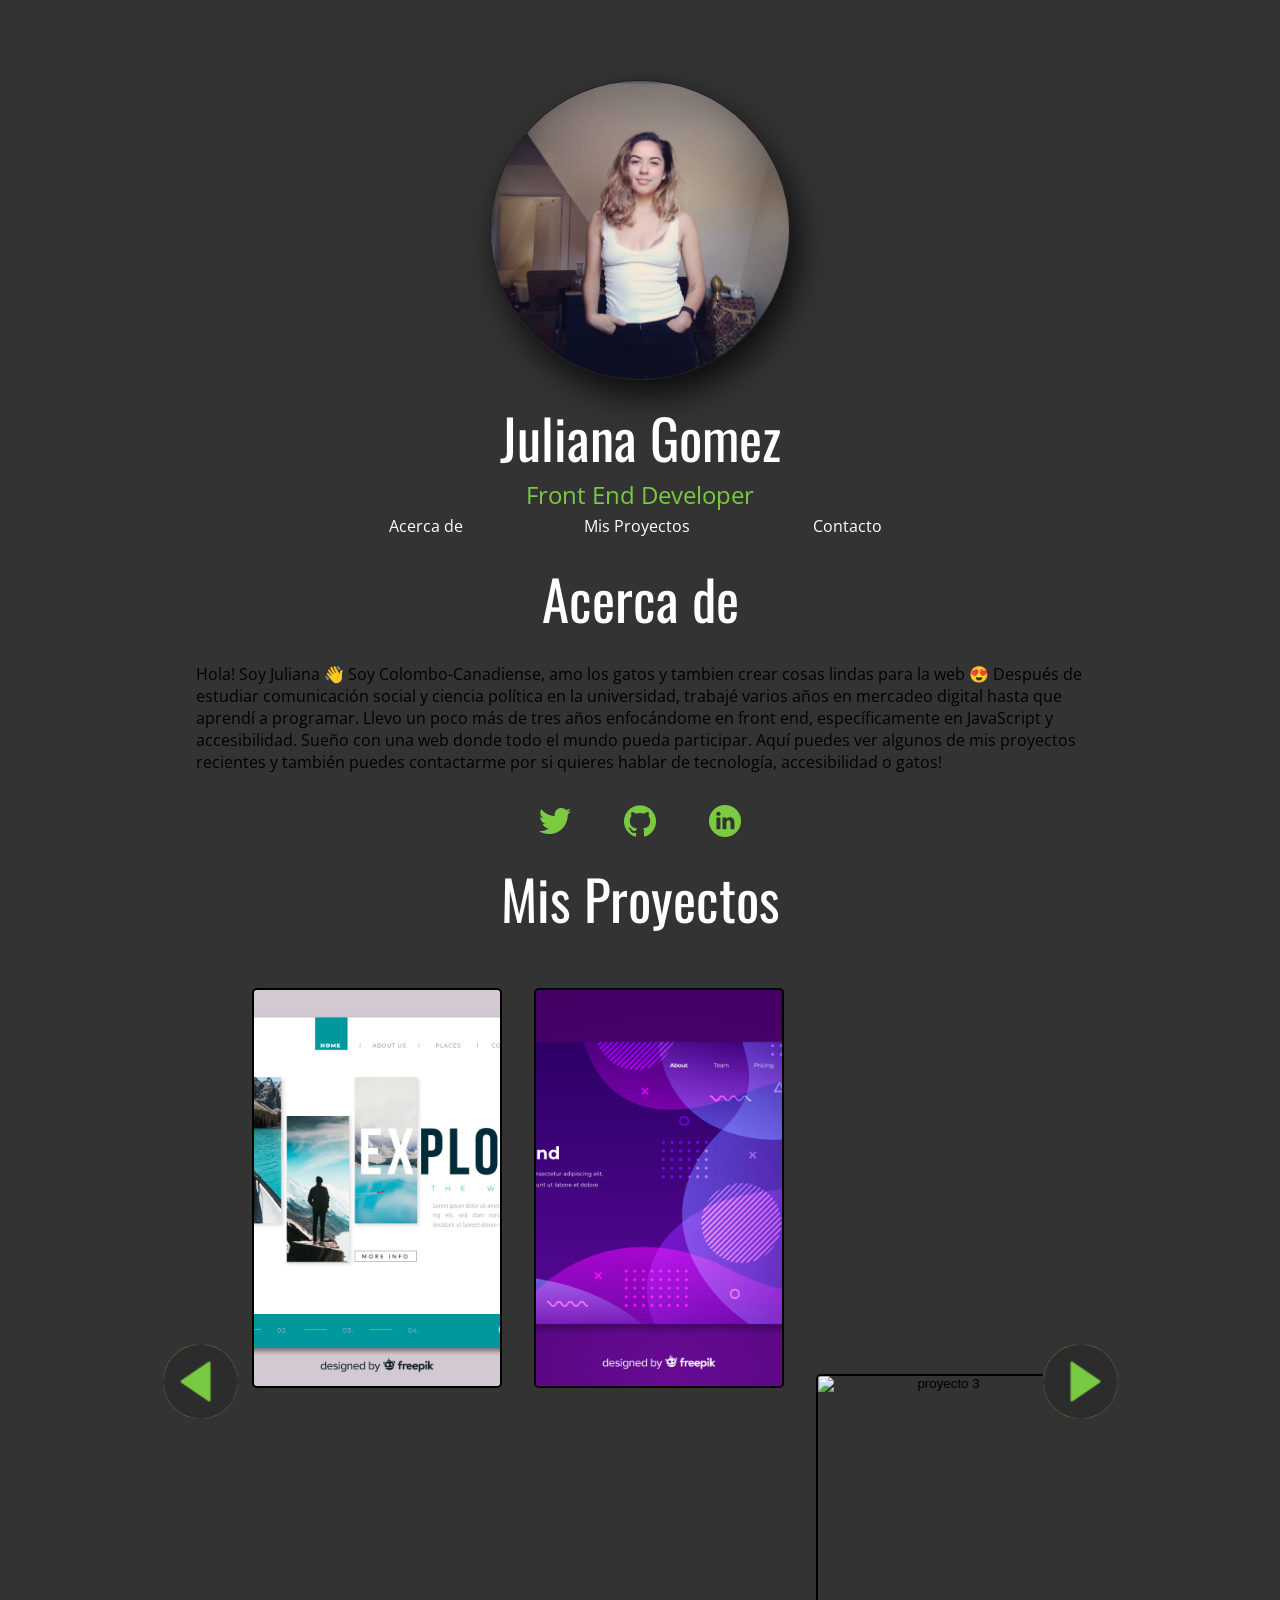
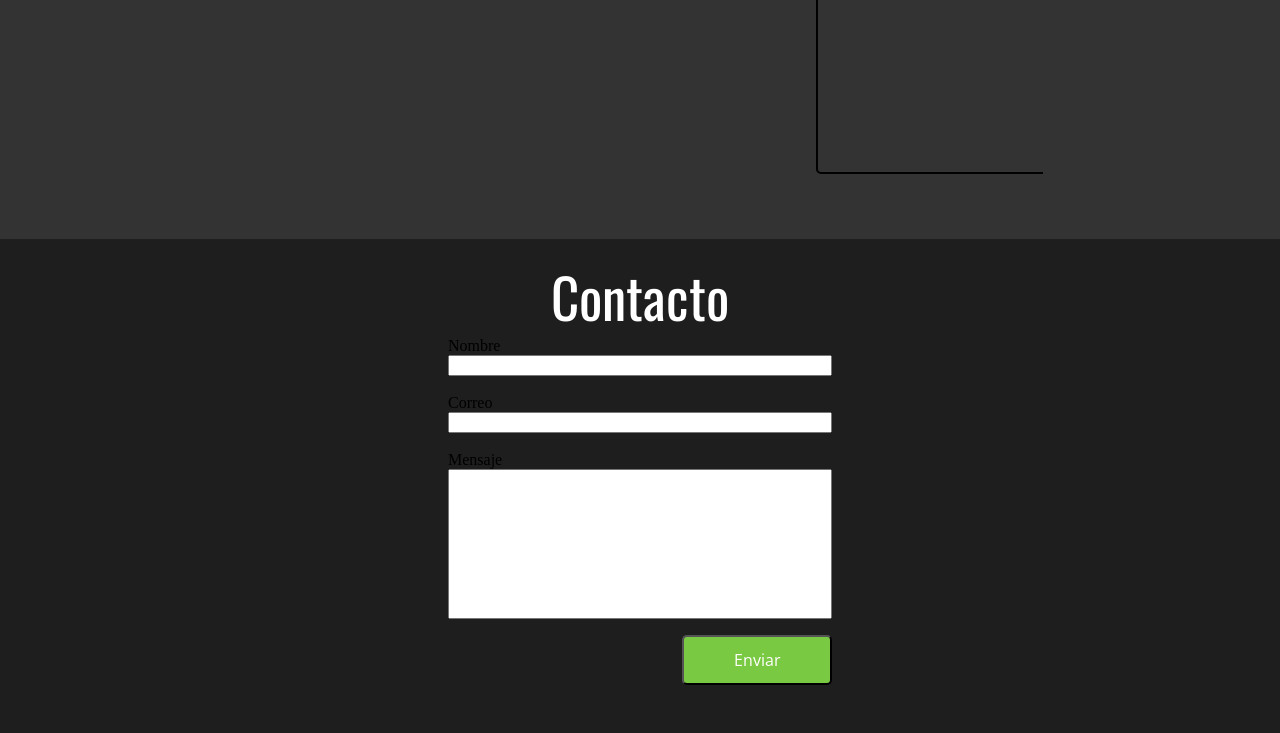
==== index.html @ e283de90 "add aria-label configuration & links to nav" ====
<!DOCTYPE html>
<html lang="es">

<head>
    <meta charset="utf-8" />
    <meta content="width=device-width, initial-scale=1" name="viewport" />
    <title>Mi Portafolio</title>
    <link href="styles.css" rel="stylesheet" />
    <link href="https://fonts.googleapis.com/css?family=Open+Sans|Oswald&display=swap" rel="stylesheet" />
</head>

<body>
    <header>
        <img class="header-img" alt="Juliana Gomez" src="./images/juliana.jpeg" />
        <h1 class="header">Juliana Gomez</h1>
        <h2 class="subtitle">Front End Developer</h2>
        <nav>
            <ul class="navigation">
                <li class="nav-item"><a href="#acerca-de">Acerca de </a></li>
                <li class="nav-item"><a href="#proyectos">Mis Proyectos </a></li>
                <li class="nav-item"><a href="#contacto">Contacto</a></li>
            </ul>
        </nav>
    </header>
    <main>
        <section>
            <h2 id="acerca-de" class="header">Acerca de</h2>
            <p class="intro">
                Hola! Soy Juliana 👋 Soy Colombo-Canadiense, amo los gatos y tambien crear cosas lindas para la web 😍 Después de estudiar comunicación social y ciencia política en la universidad, trabajé varios años en mercadeo digital hasta que aprendí a programar.
                Llevo un poco más de tres años enfocándome en front end, específicamente en JavaScript y accesibilidad. Sueño con una web donde todo el mundo pueda participar. Aquí puedes ver algunos de mis proyectos recientes y también puedes contactarme
                por si quieres hablar de tecnología, accesibilidad o gatos!
            </p>
            <ul class="social-media">
                <li>
                    <a href="https://twitter.com/gmzjuliana" target="_blank"><img src="images/twitter.png" alt="Twiteer" /></a>
                </li>
                <li>
                    <a href="https://github.com/gmzjuliana" target="_blank"><img src="images/github-logo.png" alt="Github" /></a>
                </li>
                <li>
                    <a href="https://www.linkedin.com/in/gomezjuliana/" target="_blank"><img src="images/linkedin.png" alt="LinkedIn" /></a>
                </li>
            </ul>
        </section>
        <section>
            <h2 class="header" id="proyectos">Mis Proyectos</h2>
            <div class="carousel">
                <div aria-label="backward button" class="arrow arrow-left"></div>
                <div class="window">
                    <ul class="project-container">
                        <li><button><img class="project project1" src="images/project1.png" alt="proyecto 1"></button></li>
                        <li><button><img class="project project2" src="images/project2.png" alt="proyecto 2"></button></li>
                        <li><button><img class="project project3" src="images/project3.png" alt="proyecto 3"></button></li>
                        <li><button><img class="project project4" src="images/project4.png" alt="proyecto 4"></button></li>
                        <li><button><img class="project project5" src="images/project5.png" alt="proyecto 5"></button></li>
                    </ul>
                </div>
                <div aria-label="fordward button" class="arrow arrow-right"></div>
            </div>
        </section>
    </main>


    <footer id="contacto" class="contact-section">
        <h2 class="header">Contacto</h2>
        <form class="form-container">
            Nombre<input type="text" aria-label="nombre" /> <br /> Correo
            <input type="text" aria-label="correo" /> <br />
            <div class="message-input">Mensaje<input type="text" aria-label="mensaje" /> <br /></div>
            <button class="send-button">Enviar</button>
        </form>
    </footer>
    <div class="notification">El formulario fue enviado sin errores</div>
    <div class="modal-container">
        <div class="modal">
            Ejemplo de un proyecto mio
            <div class="modal-project-image"></div>
        </div>
    </div>

    <script src="index.js" type="text/javascript"></script>
</body>

</html>
---- styles.css ----
/* css reset */

html {
    box-sizing: border-box;
    font-size: 16px;
}

*,
*:before,
*:after {
    box-sizing: inherit;
}

body,
h1,
h2,
h3,
h4,
h5,
h6,
p,
ol,
ul {
    margin: 0;
    padding: 0;
    font-weight: normal;
}

ol,
ul {
    list-style: none;
}

img {
    max-width: 100%;
    height: auto;
}


/*--- end of reset ----*/

:root {
    --blanco: white;
    --gris-medio: #333333;
    --gris-oscuro: #1e1e1e;
    --main-font: "Oswald", sans-serif;
    --secondary-font: "Open Sans", sans-serif;
    --shadow: rgba(0, 0, 0, 0.75);
    --verde: #7ac943;
}

body,
header,
section {
    align-items: center;
    background-color: var(--gris-medio);
    display: flex;
    flex-direction: column;
    width: 100%;
}

.header {
    color: var(--blanco);
    font-family: var(--main-font);
    font-size: 55px;
    margin-top: 16px;
}

.subtitle {
    color: var(--verde);
    font-family: var(--secondary-font);
    font-size: 24px;
}

.header-img {
    border-radius: 50%;
    border: 1px solid var(--gris-oscuro);
    box-shadow: 8px 16px 32px 0px var(--shadow);
    height: 300px;
    margin-top: 80px;
    width: 300px;
}

nav {
    width: 100%;
}

.navigation {
    color: var(--blanco);
    cursor: pointer;
    display: flex;
    width: 50%;
    margin: 0 auto;
}

.nav-item {
    align-items: center;
    border-radius: 5px;
    display: flex;
    font-family: var(--secondary-font);
    height: 30px;
    justify-content: center;
    width: 33%;
}

.nav-item a {
    text-decoration: none;
    color: var(--blanco);
}

.nav-item:hover {
    background-color: var(--verde);
}

.intro {
    margin: 24px 196px 0;
    font-family: var(--secondary-font);
}

.social-media {
    align-items: center;
    display: flex;
    justify-content: space-around;
    margin: 32px auto 0;
    width: 20%;
}

.carousel {
    align-items: center;
    display: flex;
    margin: 48px 0 64px;
}

.window {
    overflow: hidden;
    width: 805px;
}

.project-container {
    left: 0;
    position: relative;
    width: 1500px;
}

.project-container li {
    display: inline-block;
}

.project-container button {
    background: none;
    border: none;
}

.project {
    border-radius: 5px;
    border: 2px solid #000;
    display: inline-block;
    height: 400px;
    margin: 0 8px;
    transition: all 0.2s ease-in-out;
    width: 250px;
    object-fit: cover;
}

.project:hover {
    cursor: pointer;
    transform: scale(1.1);
}

.arrow {
    height: 75px;
    transition: all 0.2s ease-in-out;
    width: 75px;
}

.arrow:hover {
    transform: scale(1.1);
}

.arrow-left {
    background: center / contain no-repeat url(./images/play-button-left.png);
    background-color: var(--verde);
    border-radius: 50%;
}

.arrow-right {
    background: center / contain no-repeat url(./images/play-button-right.png);
    background-color: var(--verde);
    border-radius: 50%;
}

.contact-section {
    align-items: center;
    background-color: var(--gris-oscuro);
    display: flex;
    flex-direction: column;
    width: 100%;
}

.form-container {
    display: flex;
    flex-direction: column;
    width: 30%;
}

.message-input input {
    height: 150px;
    margin-bottom: 16px;
}

input {
    outline: none;
    width: 100%;
}

.send-button {
    align-items: center;
    background-color: var(--verde);
    border-radius: 5px;
    color: white;
    font-family: var(--secondary-font);
    display: flex;
    height: 50px;
    justify-content: center;
    margin-bottom: 48px;
    width: 150px;
    margin-left: auto;
    font-size: 16px;
}

.notification {
    align-items: center;
    background-color: var(--verde);
    border-radius: 5px;
    box-shadow: 8px 16px 32px 0px var(--shadow);
    color: var(--blanco);
    display: none;
    font-family: var(--secondary-font);
    height: 50px;
    justify-content: center;
    position: fixed;
    right: 24px;
    top: 24px;
    width: 300px;
}

.modal-container {
    align-items: center;
    background-color: rgba(000, 000, 000, 0.2);
    display: none;
    height: 100vh;
    justify-content: center;
    position: fixed;
    width: 100vw;
}

.modal {
    align-items: center;
    background-color: var(--gris-oscuro);
    border-radius: 5px;
    border: 2px solid #000;
    display: flex;
    flex-direction: column;
    height: 700px;
    justify-content: center;
    position: fixed;
    top: 15%;
    width: 700px;
}

.modal-project-image {
    background: center / cover no-repeat url(./images/project1.png);
    border-radius: 5px;
    border: 2px solid #000;
    height: 400px;
    margin: 16px;
    width: 550px;
}
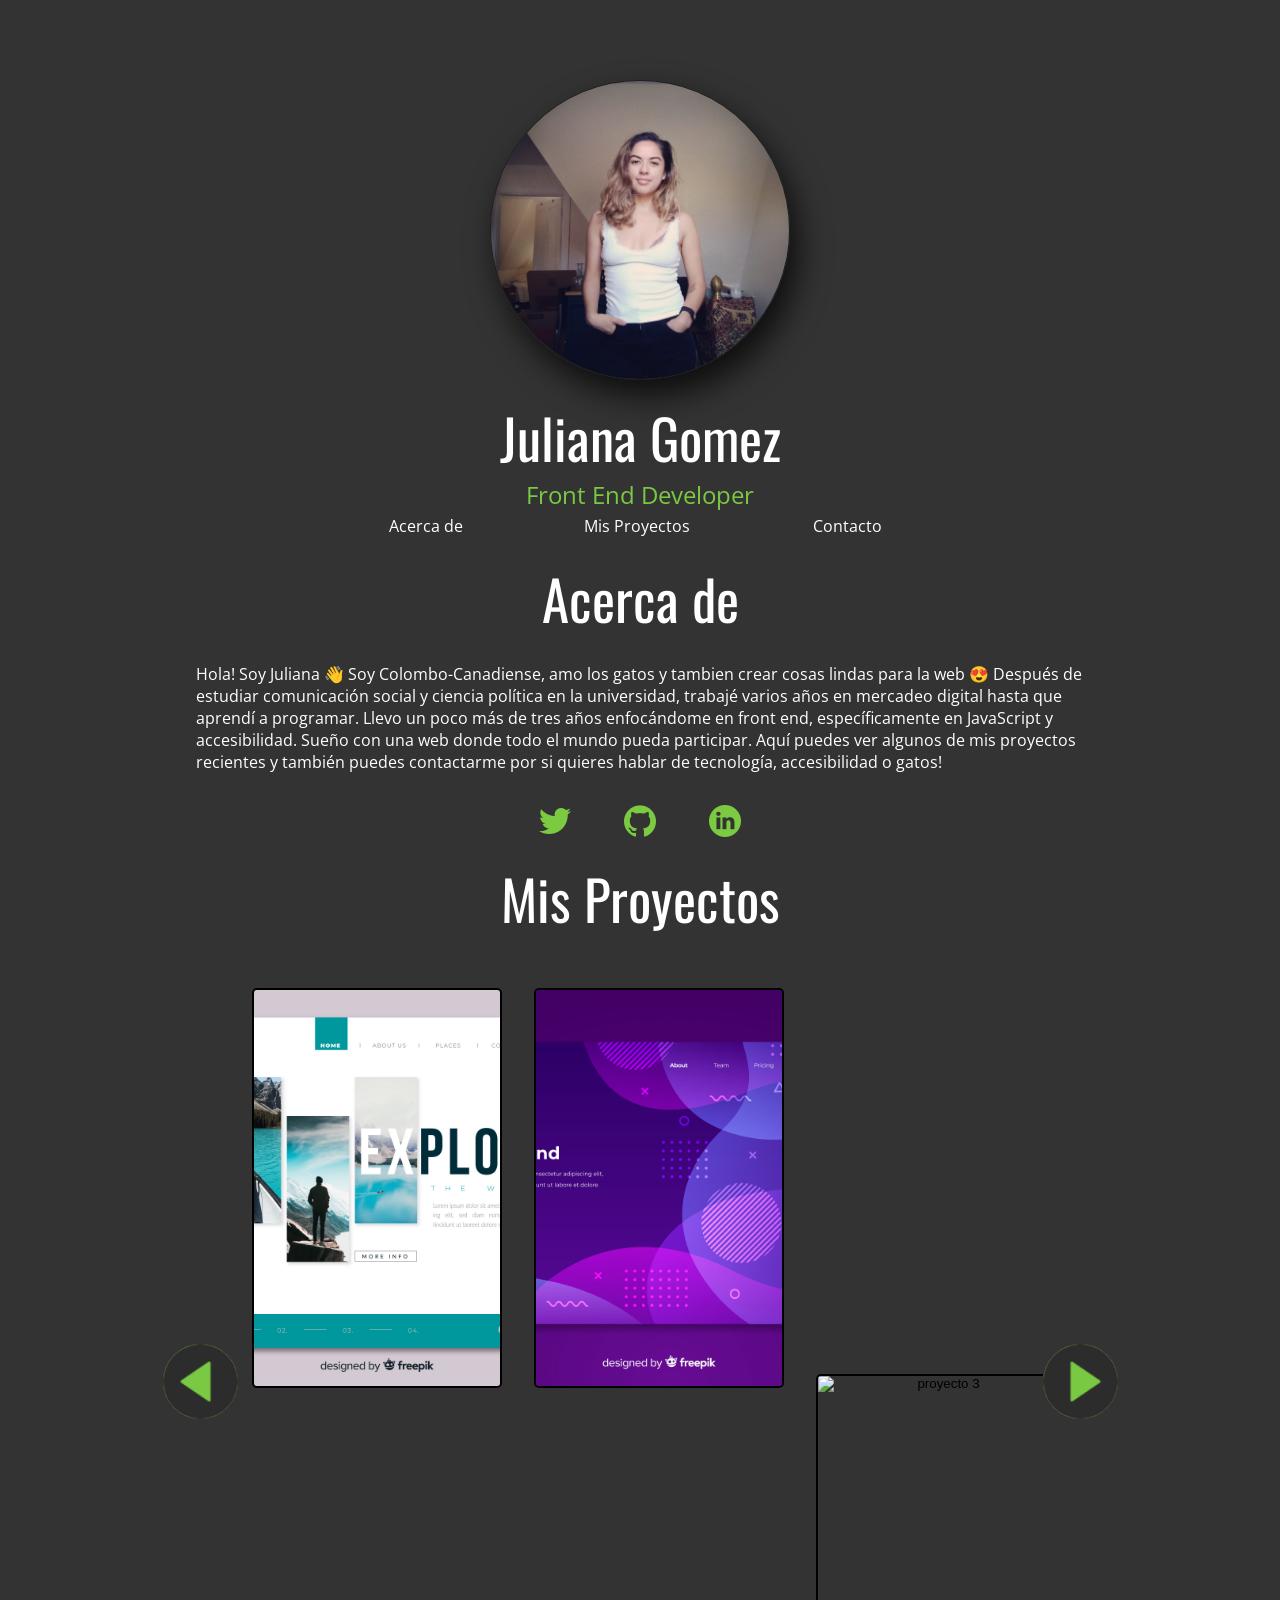
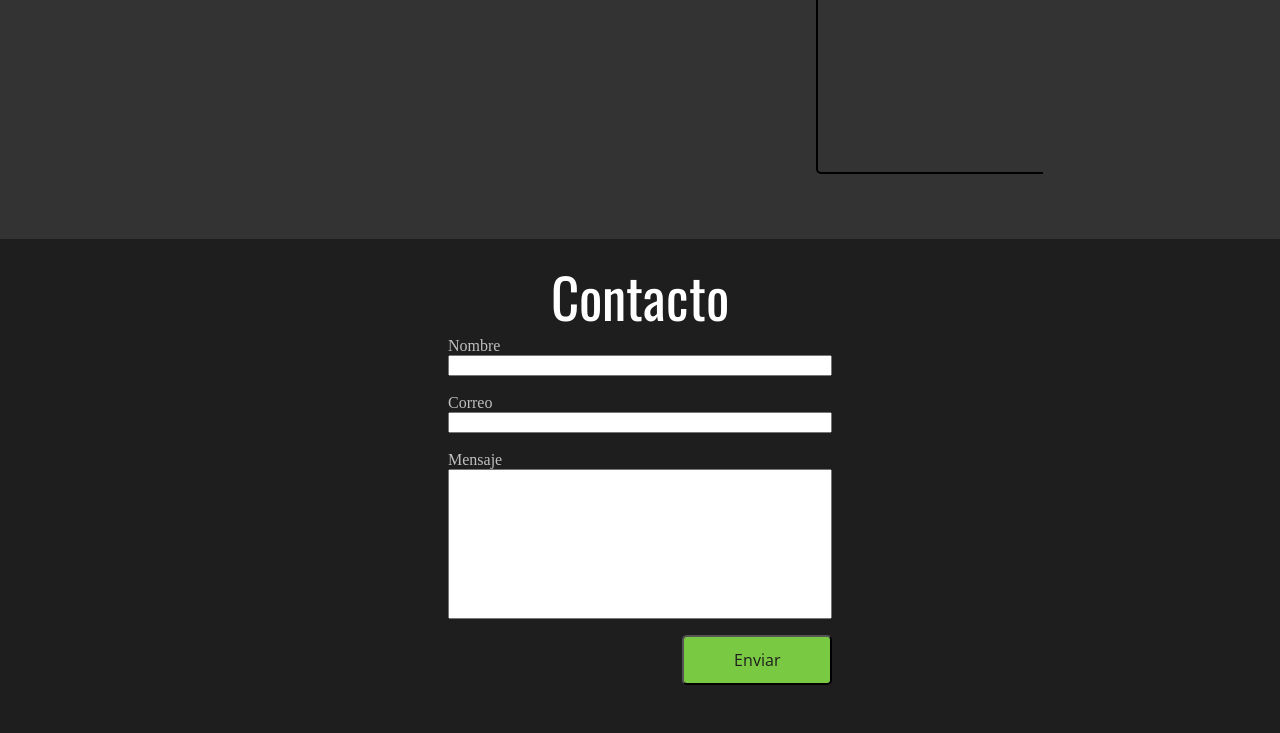
==== commit 6f152c88: "fix color contrast" ====
--- a/index.html
+++ b/index.html
@@ -51,8 +51,8 @@
                         <li><button><img class="project project1" src="images/project1.png" alt="proyecto 1"></button></li>
                         <li><button><img class="project project2" src="images/project2.png" alt="proyecto 2"></button></li>
                         <li><button><img class="project project3" src="images/project3.png" alt="proyecto 3"></button></li>
-                        <li><button><img class="project project4" src="images/project4.png" alt="proyecto 4"></button></li>
-                        <li><button><img class="project project5" src="images/project5.png" alt="proyecto 5"></button></li>
+                        <li aria-hidden="true"><button><img class="project project4" src="images/project4.png" alt="proyecto 4"></button></li>
+                        <li aria-hidden="true"><button><img class="project project5" src="images/project5.png" alt="proyecto 5"></button></li>
                     </ul>
                 </div>
                 <div aria-label="fordward button" class="arrow arrow-right"></div>
@@ -64,9 +64,11 @@
     <footer id="contacto" class="contact-section">
         <h2 class="header">Contacto</h2>
         <form class="form-container">
-            Nombre<input type="text" aria-label="nombre" /> <br /> Correo
-            <input type="text" aria-label="correo" /> <br />
-            <div class="message-input">Mensaje<input type="text" aria-label="mensaje" /> <br /></div>
+            <p class="form-label">Nombre</p><input type="text" aria-label="nombre" /> <br />
+            <p class="form-label">Correo</p><input type="text" aria-label="correo" /> <br />
+            <div class="message-input">
+                <p class="form-label">Mensaje</p><input type="text" aria-label="mensaje" /> <br />
+            </div>
             <button class="send-button">Enviar</button>
         </form>
     </footer>
--- a/styles.css
+++ b/styles.css
@@ -108,13 +108,16 @@
     color: var(--blanco);
 }
 
-.nav-item:hover {
+.nav-item:hover,
+.nav-item:hover a {
+    color: var(--gris-oscuro);
     background-color: var(--verde);
 }
 
 .intro {
     margin: 24px 196px 0;
     font-family: var(--secondary-font);
+    color: #fff;
 }
 
 .social-media {
@@ -203,6 +206,10 @@
     width: 30%;
 }
 
+.form-label {
+    color: #bfbfbf;
+}
+
 .message-input input {
     height: 150px;
     margin-bottom: 16px;
@@ -217,7 +224,7 @@
     align-items: center;
     background-color: var(--verde);
     border-radius: 5px;
-    color: white;
+    color: var(--gris-oscuro);
     font-family: var(--secondary-font);
     display: flex;
     height: 50px;
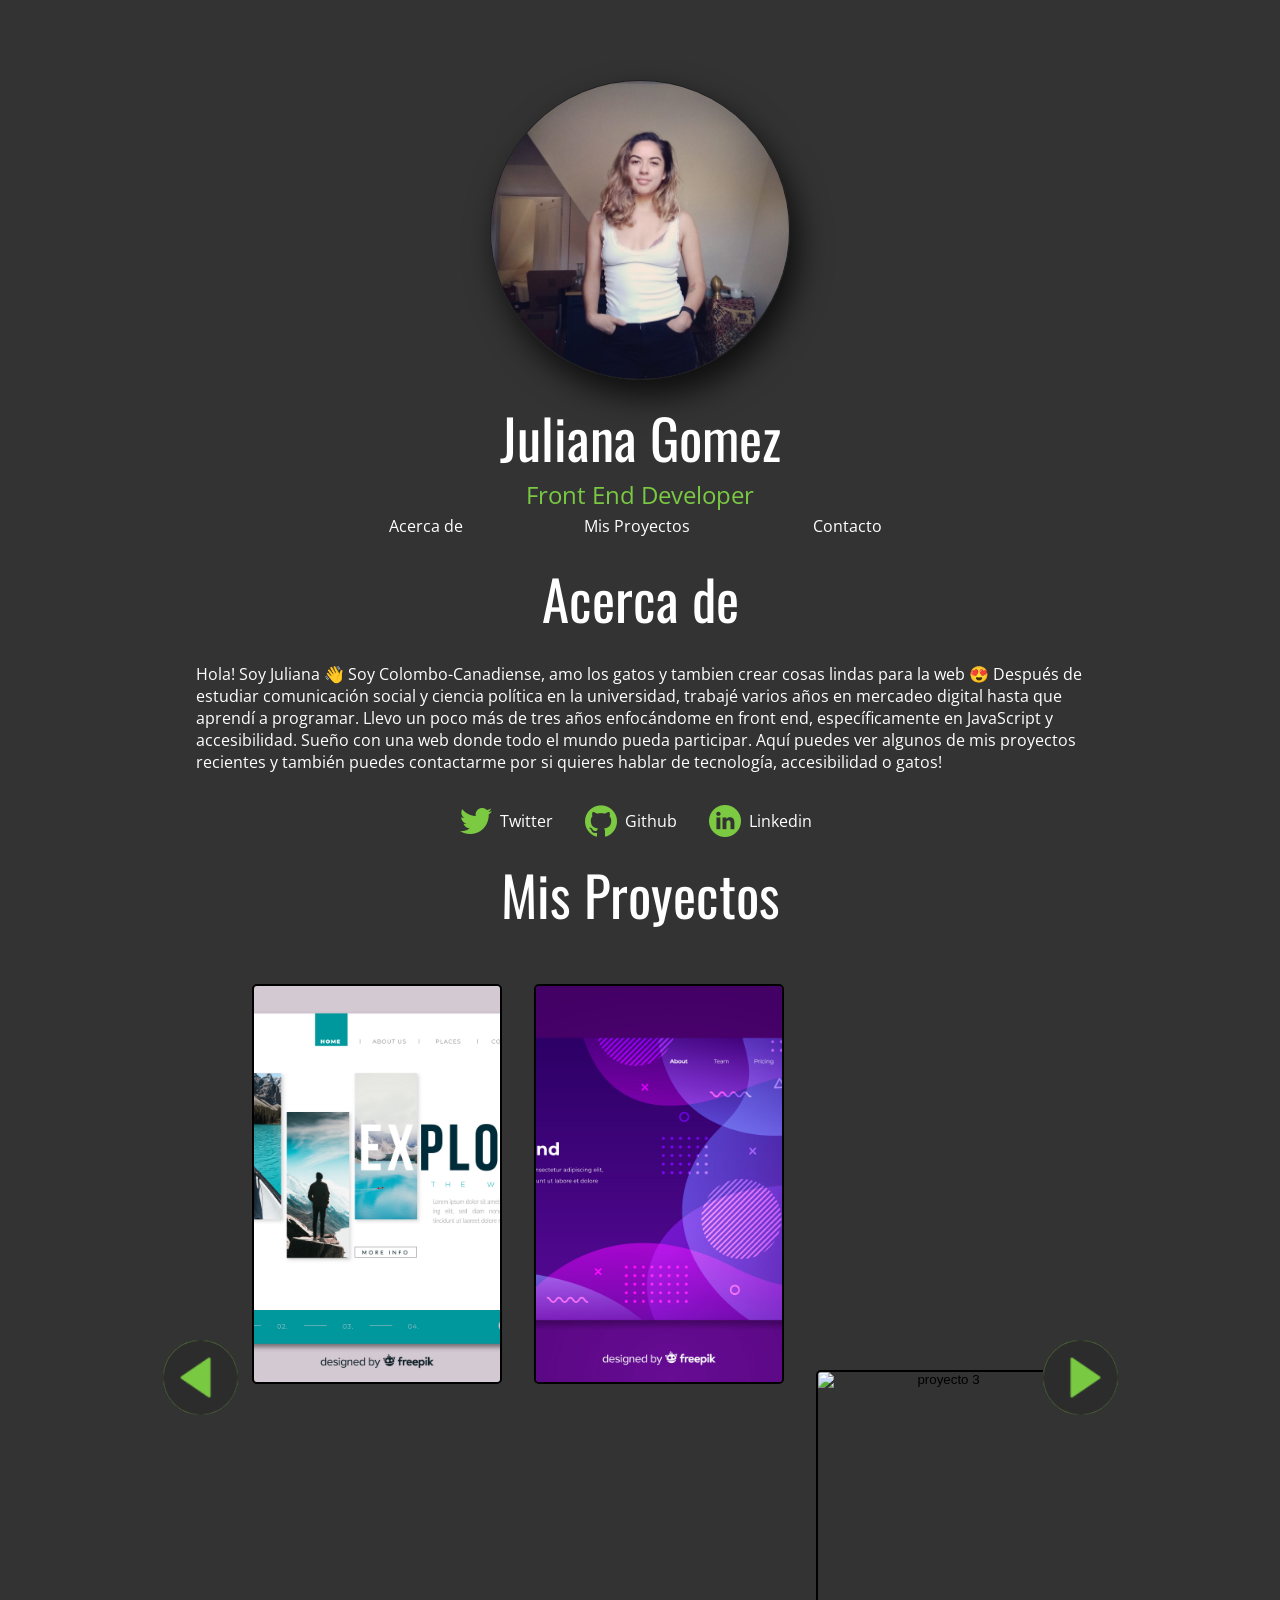
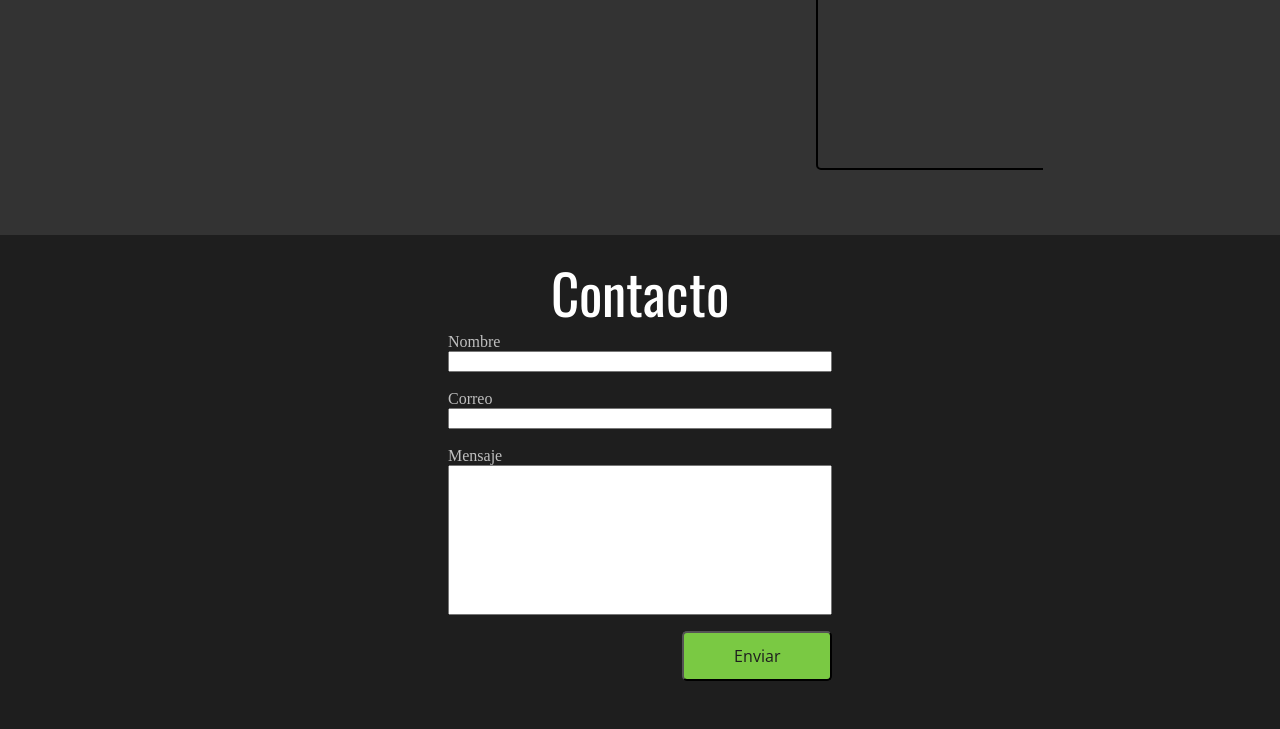
==== commit 7b5de446: "add social media title" ====
--- a/index.html
+++ b/index.html
@@ -32,13 +32,20 @@
             </p>
             <ul class="social-media">
                 <li>
-                    <a href="https://twitter.com/gmzjuliana" target="_blank"><img src="images/twitter.png" alt="Twiteer" /></a>
+                    <a href="https://twitter.com/gmzjuliana" target="_blank"><img src="images/twitter.png" alt="Twiteer" />
+                        <p class="social-link-text">Twitter</p>
+                    </a>
                 </li>
                 <li>
-                    <a href="https://github.com/gmzjuliana" target="_blank"><img src="images/github-logo.png" alt="Github" /></a>
+                    <a href="https://github.com/gmzjuliana" target="_blank"><img src="images/github-logo.png" alt="Github" />
+                        <p class="social-link-text">Github</p>
+                    </a>
                 </li>
                 <li>
-                    <a href="https://www.linkedin.com/in/gomezjuliana/" target="_blank"><img src="images/linkedin.png" alt="LinkedIn" /></a>
+                    <a href="https://www.linkedin.com/in/gomezjuliana/" target="_blank">
+                        <img src="images/linkedin.png" alt="LinkedIn" />
+                        <p class="social-link-text">Linkedin</p>
+                    </a>
                 </li>
             </ul>
         </section>
--- a/styles.css
+++ b/styles.css
@@ -125,7 +125,19 @@
     display: flex;
     justify-content: space-around;
     margin: 32px auto 0;
-    width: 20%;
+    width: 30%;
+}
+
+.social-media li a {
+    align-items: center;
+    display: flex;
+    color: var(--blanco);
+    font-family: var(--secondary-font);
+    text-decoration: none;
+}
+
+.social-link-text {
+    padding: 0 8px;
 }
 
 .carousel {
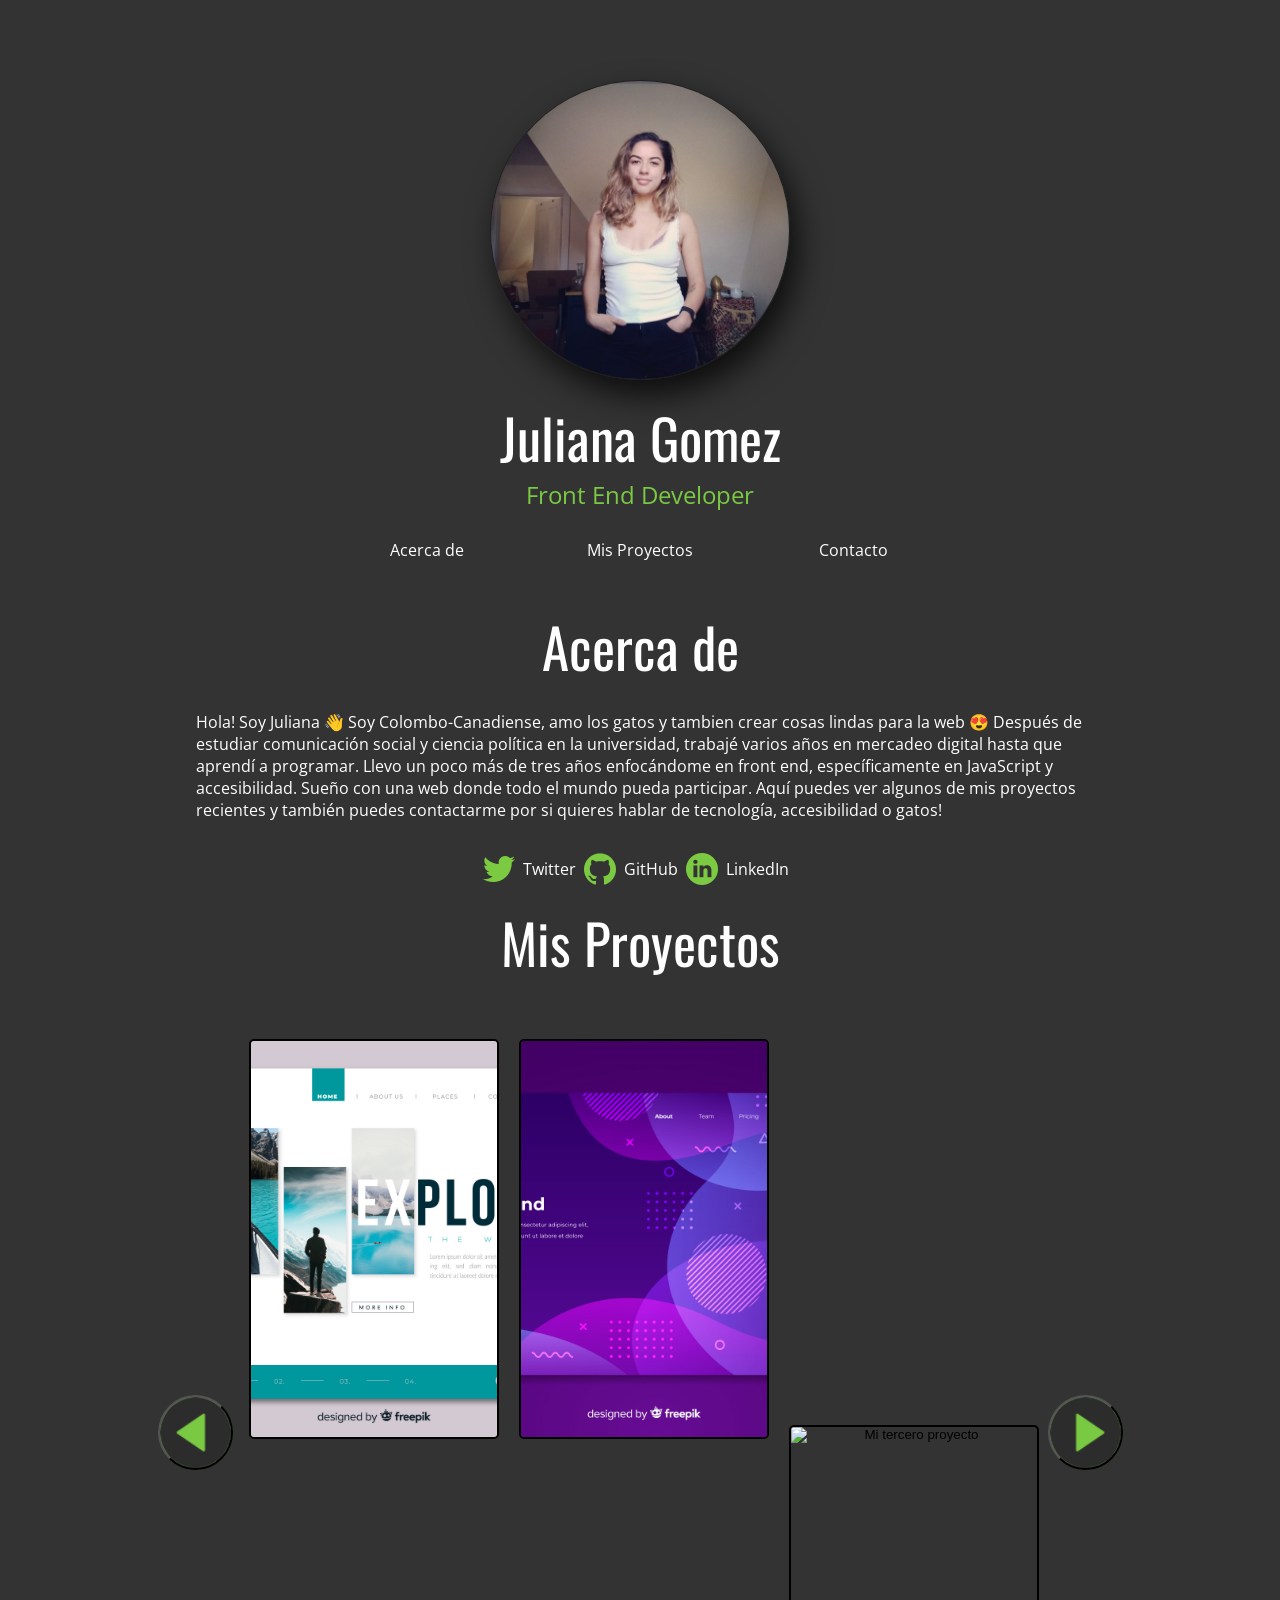
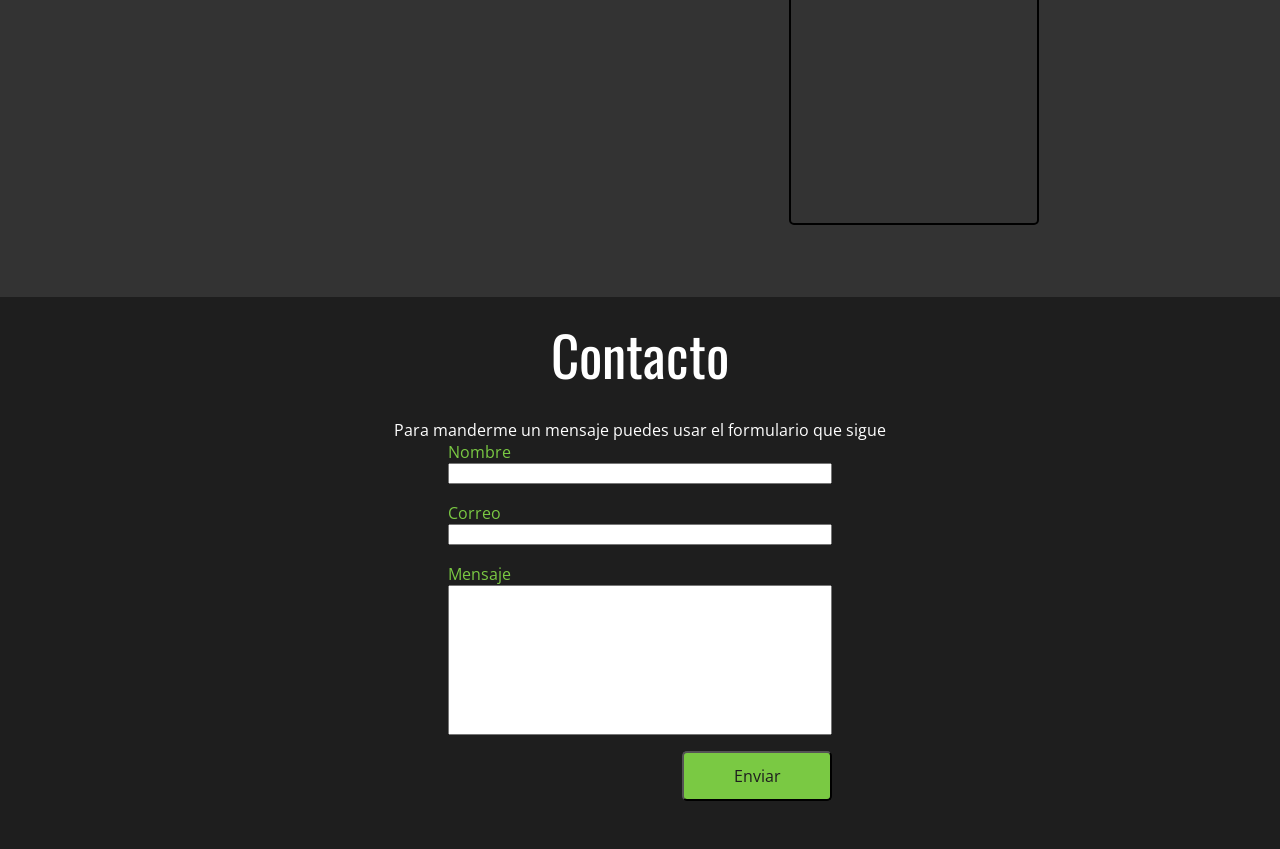
==== commit 716ad065: "add configuration modal & form validation" ====
--- a/index.html
+++ b/index.html
@@ -5,89 +5,92 @@
     <meta charset="utf-8" />
     <meta content="width=device-width, initial-scale=1" name="viewport" />
     <title>Mi Portafolio</title>
-    <link href="styles.css" rel="stylesheet" />
+    <link href="final.css" rel="stylesheet" />
     <link href="https://fonts.googleapis.com/css?family=Open+Sans|Oswald&display=swap" rel="stylesheet" />
 </head>
 
 <body>
+    <a href="#main" class="skip-link">Saltar al contenido</a>
     <header>
-        <img class="header-img" alt="Juliana Gomez" src="./images/juliana.jpeg" />
+        <img src="images/juliana.jpeg" alt="Juliana Gomez" class="header-img" />
         <h1 class="header">Juliana Gomez</h1>
         <h2 class="subtitle">Front End Developer</h2>
         <nav>
             <ul class="navigation">
-                <li class="nav-item"><a href="#acerca-de">Acerca de </a></li>
-                <li class="nav-item"><a href="#proyectos">Mis Proyectos </a></li>
-                <li class="nav-item"><a href="#contacto">Contacto</a></li>
+                <li class="nav-item"><a href="/acerca-de">Acerca de</a></li>
+                <li class="nav-item"><a href="/proyectos">Mis Proyectos</a></li>
+                <li class="nav-item"><a href="/contacto">Contacto</a></li>
             </ul>
         </nav>
     </header>
-    <main>
+
+    <main id="main">
         <section>
-            <h2 id="acerca-de" class="header">Acerca de</h2>
+            <h2 class="header">Acerca de</h2>
             <p class="intro">
                 Hola! Soy Juliana 👋 Soy Colombo-Canadiense, amo los gatos y tambien crear cosas lindas para la web 😍 Después de estudiar comunicación social y ciencia política en la universidad, trabajé varios años en mercadeo digital hasta que aprendí a programar.
                 Llevo un poco más de tres años enfocándome en front end, específicamente en JavaScript y accesibilidad. Sueño con una web donde todo el mundo pueda participar. Aquí puedes ver algunos de mis proyectos recientes y también puedes contactarme
-                por si quieres hablar de tecnología, accesibilidad o gatos!
-            </p>
+                por si quieres hablar de tecnología, accesibilidad o gatos!</p>
             <ul class="social-media">
                 <li>
-                    <a href="https://twitter.com/gmzjuliana" target="_blank"><img src="images/twitter.png" alt="Twiteer" />
+                    <a href="https://twitter.com/gmzjuliana" target="_blank"><img src="images/twitter.png" alt="Twitter" />
                         <p class="social-link-text">Twitter</p>
                     </a>
                 </li>
                 <li>
-                    <a href="https://github.com/gmzjuliana" target="_blank"><img src="images/github-logo.png" alt="Github" />
-                        <p class="social-link-text">Github</p>
+                    <a href="https://github.com/gmzjuliana" target="_blank"><img src="images/github-logo.png" alt="GitHub" />
+                        <p class="social-link-text">GitHub</p>
                     </a>
                 </li>
                 <li>
-                    <a href="https://www.linkedin.com/in/gomezjuliana/" target="_blank">
-                        <img src="images/linkedin.png" alt="LinkedIn" />
-                        <p class="social-link-text">Linkedin</p>
+                    <a href="https://www.linkedin.com/in/gomezjuliana/" target="_blank"><img src="images/linkedin.png" alt="LinkedIn" />
+                        <p class="social-link-text">LinkedIn</p>
                     </a>
                 </li>
             </ul>
         </section>
+
         <section>
-            <h2 class="header" id="proyectos">Mis Proyectos</h2>
+            <h2 class="header">Mis Proyectos</h2>
             <div class="carousel">
-                <div aria-label="backward button" class="arrow arrow-left"></div>
+                <button class="arrow arrow-left" aria-label="backward button"></button>
                 <div class="window">
                     <ul class="project-container">
-                        <li><button><img class="project project1" src="images/project1.png" alt="proyecto 1"></button></li>
-                        <li><button><img class="project project2" src="images/project2.png" alt="proyecto 2"></button></li>
-                        <li><button><img class="project project3" src="images/project3.png" alt="proyecto 3"></button></li>
-                        <li aria-hidden="true"><button><img class="project project4" src="images/project4.png" alt="proyecto 4"></button></li>
-                        <li aria-hidden="true"><button><img class="project project5" src="images/project5.png" alt="proyecto 5"></button></li>
+                        <li class="project1-container"><button class="project1 project"><img src="images/project1.png" class="project-img" alt="Mi primer proyecto"/></button></li>
+                        <li class="project2-container"><button class="project2 project"><img src="images/project2.png" class="project-img" alt="Mi segundo proyecto"/></button></li>
+                        <li class="project3-container"><button class="project3 project"><img src="images/project3.png"class="project-img" alt="Mi tercero proyecto"/></button></li>
+                        <li class="project4-container" aria-hidden="true"><button class="project4 project" tabindex="-1"><img src="images/project4.png" class="project-img" alt="Mi cuarto proyecto"/></button></li>
+                        <li class="project5-container" aria-hidden="true"><button class="project5 project" tabindex="-1"><img src="images/project5.png" class="project-img" alt="Mi quinto proyecto"/></button></li>
                     </ul>
                 </div>
-                <div aria-label="fordward button" class="arrow arrow-right"></div>
+                <button class="arrow arrow-right" aria-label="forward button"></button>
             </div>
         </section>
     </main>
 
-
-    <footer id="contacto" class="contact-section">
+    <footer class="contact-section">
         <h2 class="header">Contacto</h2>
+        <p class="intro">Para manderme un mensaje puedes usar el formulario que sigue</p>
         <form class="form-container">
-            <p class="form-label">Nombre</p><input type="text" aria-label="nombre" /> <br />
-            <p class="form-label">Correo</p><input type="text" aria-label="correo" /> <br />
-            <div class="message-input">
-                <p class="form-label">Mensaje</p><input type="text" aria-label="mensaje" /> <br />
-            </div>
+            <label class="form-label">Nombre</label><input type="text" aria-label="nombre" id="name" />
+            <span id="name-error" aria-live="assertive"></span>
+            <br />
+            <label class="form-label">Correo</label><input type="text" aria-label="correo" /> <br />
+            <label class="message-input">Mensaje<input type="text" /> <br /></label>
             <button class="send-button">Enviar</button>
         </form>
     </footer>
-    <div class="notification">El formulario fue enviado sin errores</div>
+
+    <div class="notification" aria-live="assertive"></div>
     <div class="modal-container">
         <div class="modal">
-            Ejemplo de un proyecto mio
-            <div class="modal-project-image"></div>
+            <h2 class="header" id="modal-header" tabindex="0">Ejemplo de un proyecto mio</h2>
+            <img src="images/project1.png" class="modal-project-image" alt="un pantallazo de mi project" />
+            <button class="modal-button">Cerrar</button>
         </div>
     </div>
 
-    <script src="index.js" type="text/javascript"></script>
+    <script src="final.js" type="text/javascript"></script>
 </body>
 
 </html>
--- a/final.css
+++ b/final.css
@@ -0,0 +1,365 @@
+/* css reset */
+html {
+  box-sizing: border-box;
+  font-size: 16px;
+}
+
+*,
+*:before,
+*:after {
+  box-sizing: inherit;
+}
+
+body,
+h1,
+h2,
+h3,
+h4,
+h5,
+h6,
+p,
+ol,
+ul {
+  margin: 0;
+  padding: 0;
+  font-weight: normal;
+}
+
+ol,
+ul {
+  list-style: none;
+}
+
+img {
+  max-width: 100%;
+  height: auto;
+}
+
+/*--- end of reset ----*/
+
+:root {
+  --blanco: white;
+  --gris-medio: #333333;
+  --gris-oscuro: #1e1e1e;
+  --main-font: "Oswald", sans-serif;
+  --secondary-font: "Open Sans", sans-serif;
+  --shadow: rgba(0, 0, 0, 0.75);
+  --verde: #7ac943;
+}
+
+body, header, section {
+  align-items: center;
+  background-color: var(--gris-medio);
+  display: flex;
+  flex-direction: column;
+  width: 100%;
+}
+
+.skip-link {
+  height: 0;
+}
+
+.skip-link:focus,
+.skip-link:active {
+  background: var(--verde);
+  border-radius: 5px;
+  color: var(--gris-oscuro);
+  font-family: var(--secondary-font);
+  height: auto;
+  margin: 16px 0 8px;
+  padding: 8px;
+  text-decoration: none;
+  border: 5px solid var(--gris-oscuro);
+  outline: 3px solid var(--verde);
+}
+
+.header {
+  color: var(--blanco);
+  font-family: var(--main-font);
+  font-size: 55px;
+  margin-top: 16px;
+}
+
+.subtitle {
+  color: var(--verde);
+  font-family: var(--secondary-font);
+  font-size: 24px;
+}
+
+.header-img {
+  border-radius: 50%;
+  border: 1px solid var(--gris-oscuro);
+  box-shadow: 8px 16px 32px 0px var(--shadow);
+  height: 300px;
+  margin-top: 80px;
+  width: 300px;
+}
+
+nav {
+  width: 100%;
+}
+
+.navigation {
+  color: var(--blanco);
+  cursor: pointer;
+  display: flex;
+  justify-content: space-around;
+  margin: 24px auto;
+  width: 50%;
+}
+
+.nav-item a {
+  text-decoration: none;
+  color: var(--blanco);
+}
+
+.nav-item {
+  align-items: center;
+  border-radius: 5px;
+  display: flex;
+  font-family: var(--secondary-font);
+  height: 30px;
+  justify-content: center;
+  width: 33%;
+}
+
+.nav-item:hover,
+.nav-item:hover a {
+  background-color: var(--verde);
+  color: var(--gris-oscuro);
+  cursor: pointer;
+}
+
+.nav-item:focus-within {
+ background-color: var(--verde); 
+}
+
+.nav-item a:focus {
+  outline: none;
+  color: var(--gris-oscuro);
+}
+
+.intro {
+  margin: 24px 196px 0;
+  font-family: var(--secondary-font);
+  color: var(--blanco);
+}
+
+.social-media {
+  align-items: center;
+  display: flex;
+  justify-content: space-around;
+  margin: 32px auto 0;
+}
+
+.social-media li a {
+  align-items: center;
+  display: flex;
+  color: var(--blanco);
+  font-family: var(--secondary-font);
+  text-decoration: none;
+}
+
+.social-media li a:focus{
+  outline: none;
+}
+
+.social-media li:focus-within {
+  outline: 3px solid var(--verde);
+  padding: 8px;
+}
+
+.social-link-text {
+  padding-right: 8px;
+  padding-left: 8px;
+}
+
+.carousel {
+  align-items: center;
+  display: flex;
+  margin: 48px 0 64px;
+}
+
+.window {
+  overflow: hidden;
+  width: 815px;
+  padding: 8px;
+}
+
+.project-container {
+  left: 0;
+  position: relative;
+  width: 1500px;
+}
+
+.project-container li {
+  display: inline-block;
+}
+
+.project-container button {
+  background: none;
+  border: none;
+  padding: 0;
+}
+
+.project-container button:focus-within {
+  outline: 3px solid var(--verde);
+}
+
+.project-img {
+  border-radius: 5px;
+  border: 2px solid #000;
+  display: inline-block;
+  height: 400px;
+  margin: 0 8px;
+  transition: all 0.2s ease-in-out;
+  width: 250px;
+  object-fit: cover;
+}
+
+.project:hover {
+  cursor: pointer;
+  transform: scale(1.1);
+}
+
+.arrow {
+  height: 75px;
+  transition: all 0.2s ease-in-out;
+  width: 75px;
+}
+
+.arrow:hover {
+  transform: scale(1.1);
+}
+
+.arrow-left {
+  background: center / contain no-repeat url(./images/play-button-left.png);
+  background-color: var(--verde);
+  border-radius: 50%;
+}
+
+.arrow-right {
+  background: center / contain no-repeat url(./images/play-button-right.png);
+  background-color: var(--verde);
+  border-radius: 50%;
+}
+
+.arrow:focus {
+  outline: 3px solid var(--verde);
+}
+
+.contact-section {
+  align-items: center;
+  background-color: var(--gris-oscuro);
+  display: flex;
+  flex-direction: column;
+  width: 100%;
+}
+
+.form-container {
+  display: flex;
+  flex-direction: column;
+  width: 30%;
+}
+
+.form-label,
+.message-input {
+  color: var(--verde);
+  font-family: var(--secondary-font);
+}
+
+.message-input input {
+  height: 150px;
+  margin-bottom: 16px;
+}
+
+input {
+  width: 100%;
+}
+
+input:focus {
+  outline: 3px solid var(--verde);
+  padding: 8px;
+}
+
+.send-button,
+.modal-button {
+  align-items: center;
+  background-color: var(--verde);
+  border-radius: 5px;
+  color: var(--gris-oscuro);
+  font-family: var(--secondary-font);
+  display: flex;
+  height: 50px;
+  justify-content: center;
+  margin-bottom: 48px;
+  width: 150px;
+  margin-left: auto;
+  font-size: 16px;
+  cursor: pointer;
+}
+
+.send-button:focus,
+.modal-button:focus {
+  border: 5px solid var(--gris-oscuro);
+  outline: 3px solid var(--verde);
+}
+
+#name-error {
+  color: var(--blanco);
+  font-family: var(--secondary-font);
+}
+
+.notification {
+  align-items: center;
+  background-color: var(--verde);
+  border-radius: 5px;
+  box-shadow: 8px 16px 32px 0px var(--shadow);
+  color: var(--gris-oscuro);
+  display: none;
+  font-family: var(--secondary-font);
+  height: 50px;
+  justify-content: center;
+  position: fixed;
+  right: 24px;
+  top: 24px;
+  width: 300px;
+}
+
+.modal-container {
+  align-items: center;
+  background-color: rgba(000, 000, 000, 0.2);
+  display: none;
+  height: 100vh;
+  justify-content: center;
+  position: fixed;
+  width: 100vw;
+}
+
+#modal-header {
+  outline: 3px solid var(--verde);
+}
+
+.modal {
+  align-items: center;
+  background-color: var(--gris-oscuro);
+  border-radius: 5px;
+  border: 2px solid #000;
+  display: flex;
+  flex-direction: column;
+  height: 600px;
+  justify-content: center;
+  position: fixed;
+  top: 5%;
+  width: 700px;
+  padding: 56px;
+}
+
+.modal-project-image {
+  background: center / cover no-repeat url(./images/project1.png);
+  border-radius: 5px;
+  border: 2px solid #000;
+  height: 400px;
+  margin: 16px;
+  width: 550px;
+}
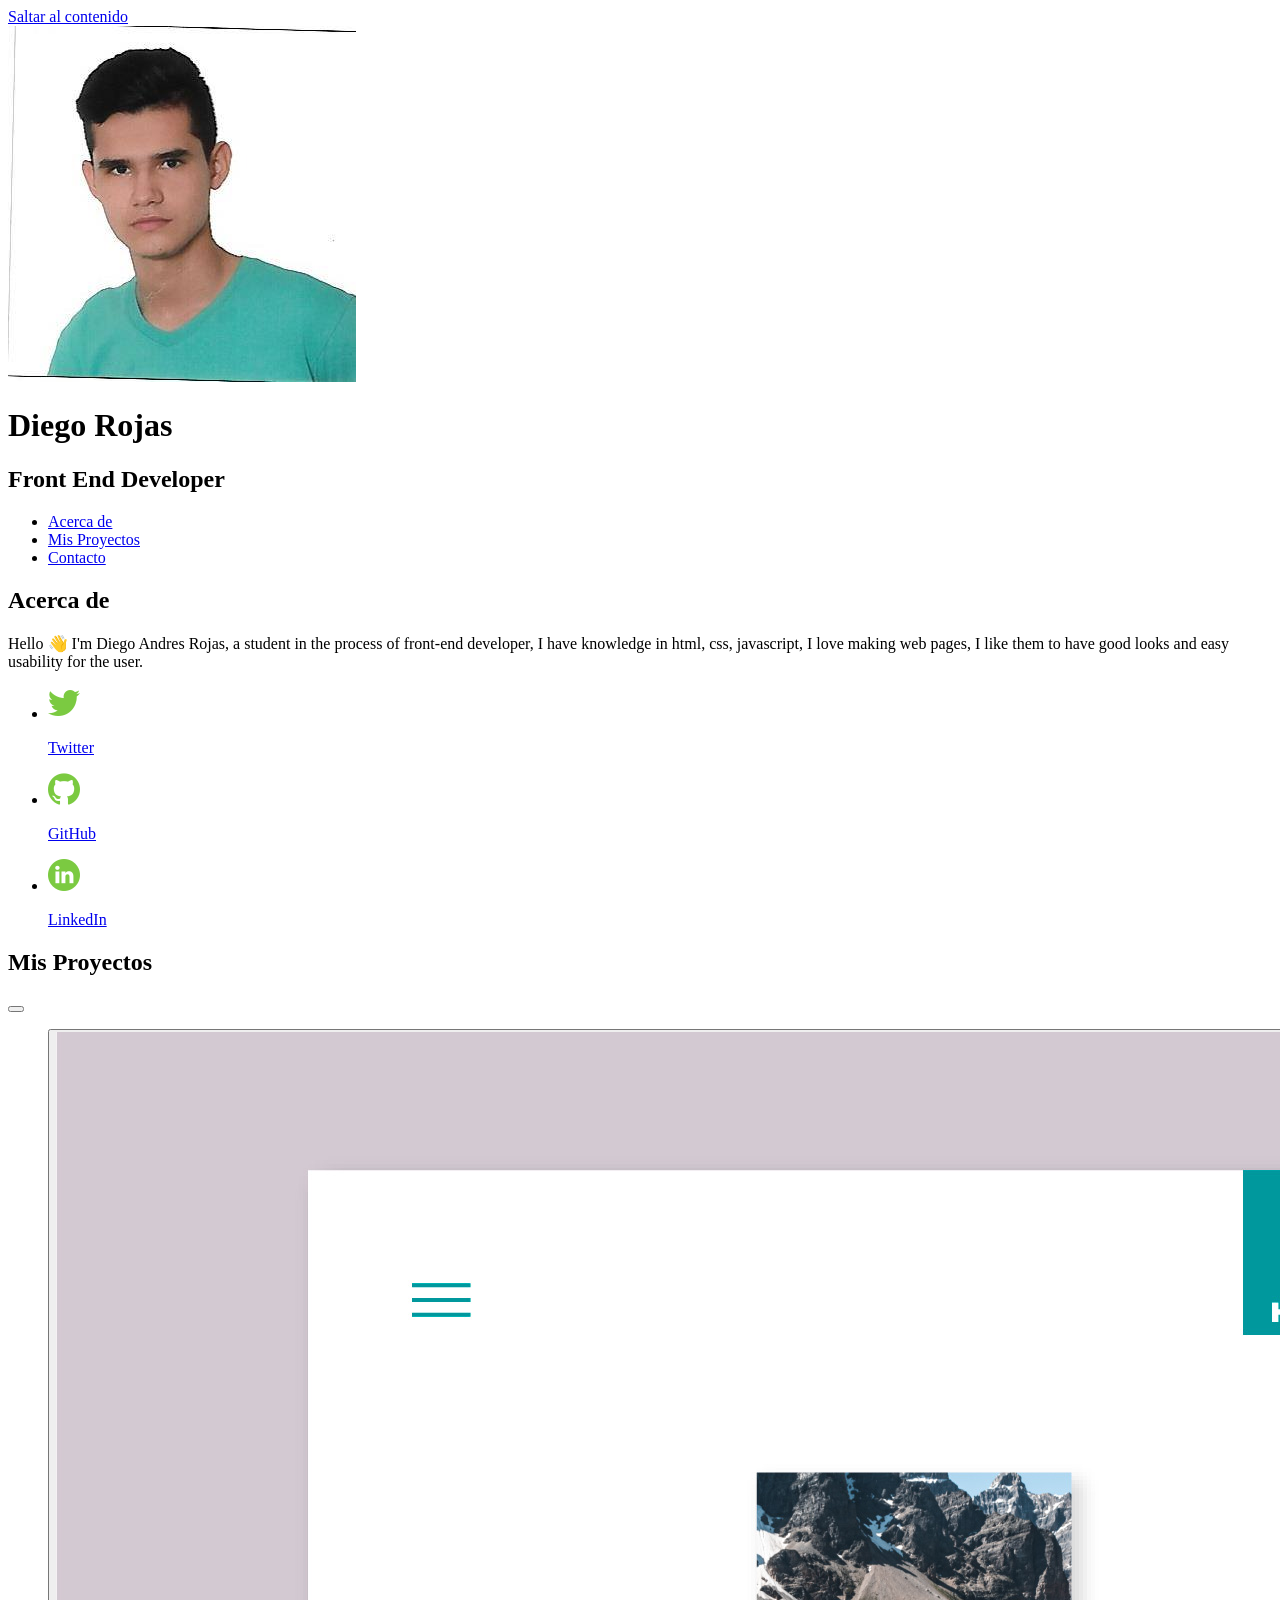
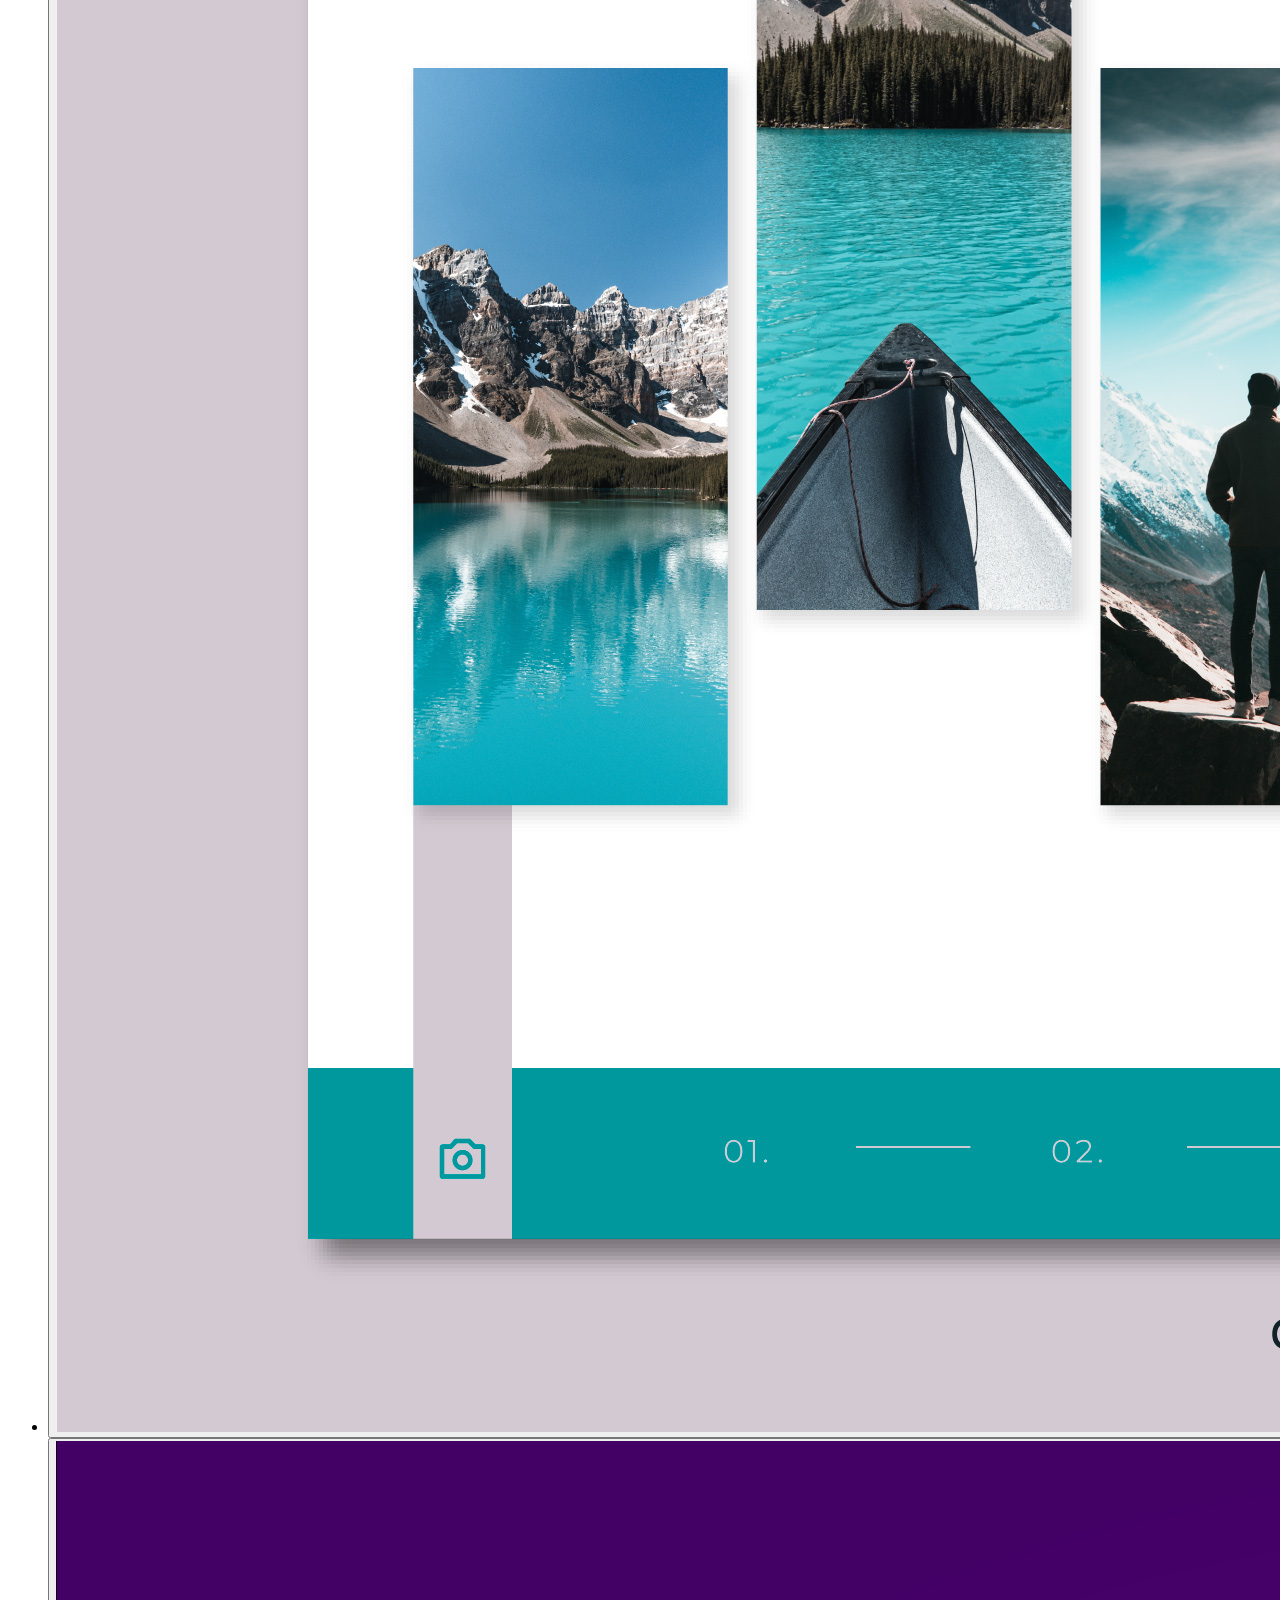
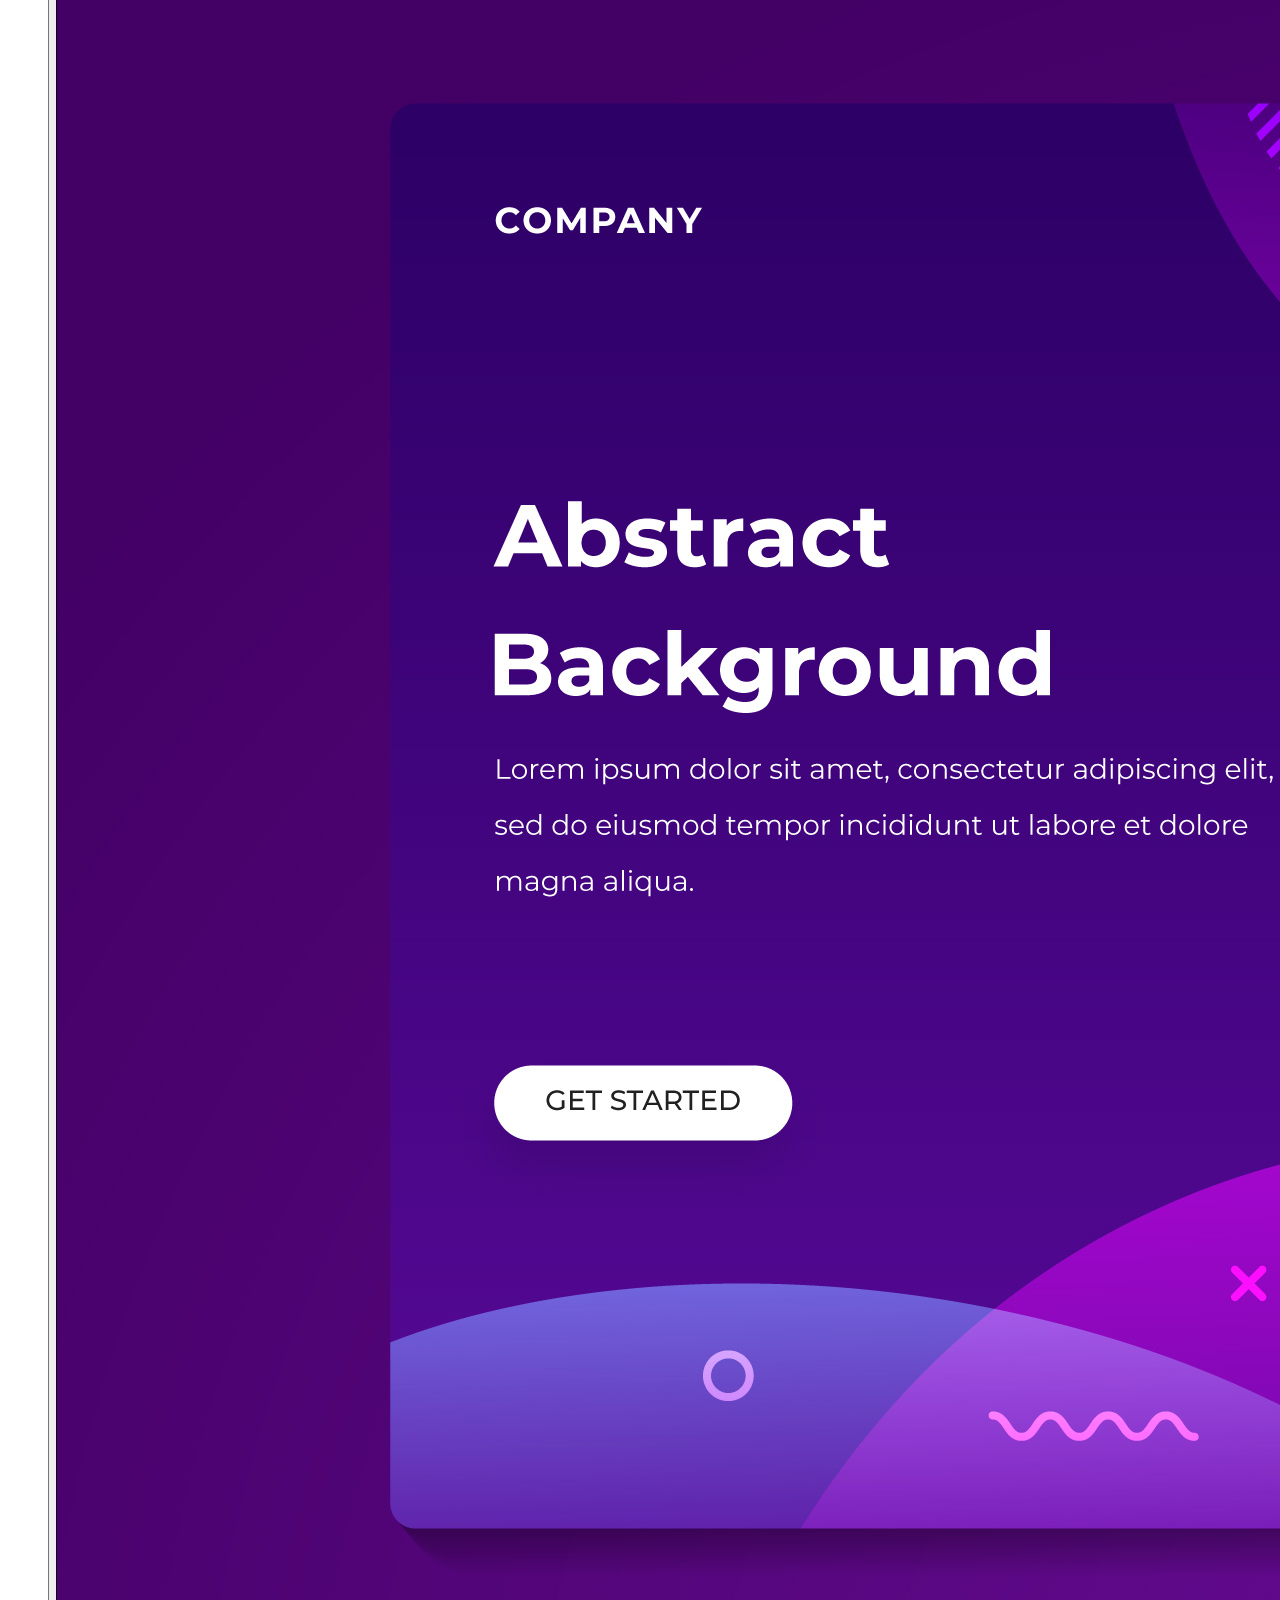
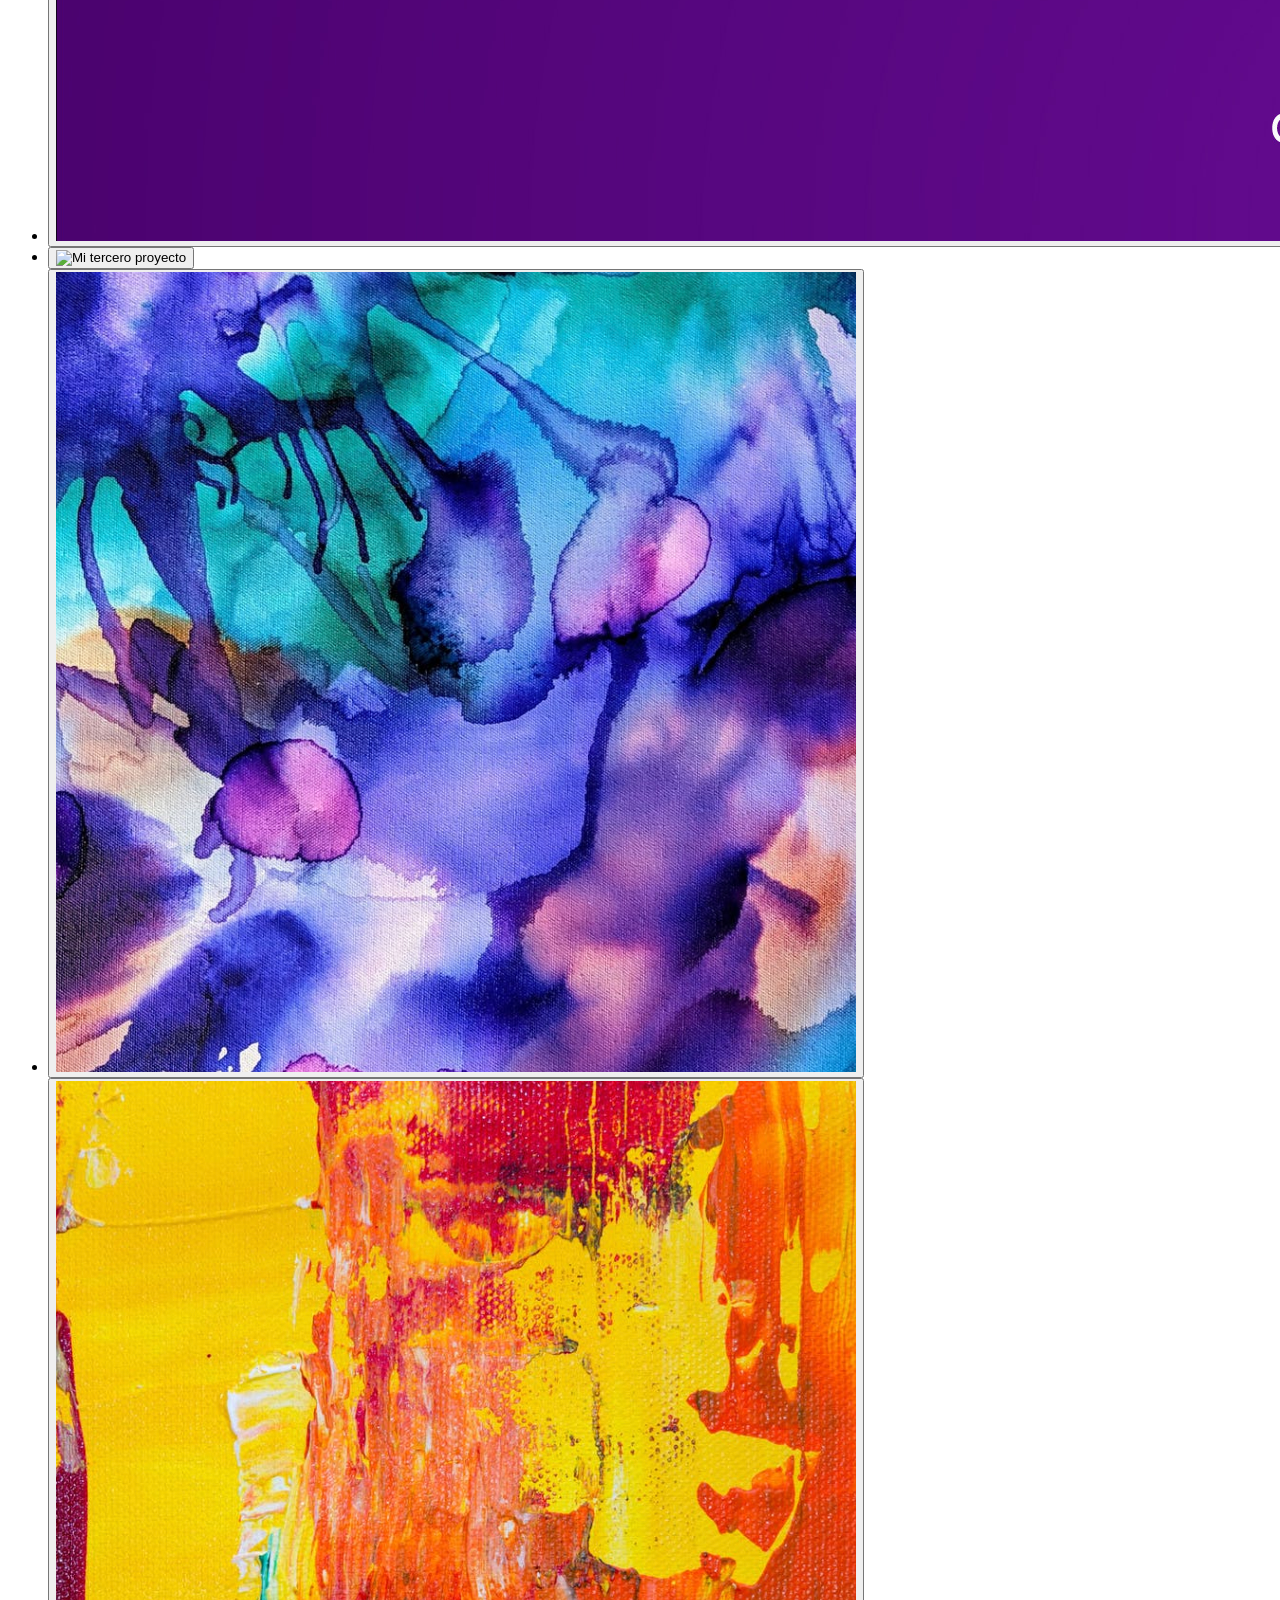
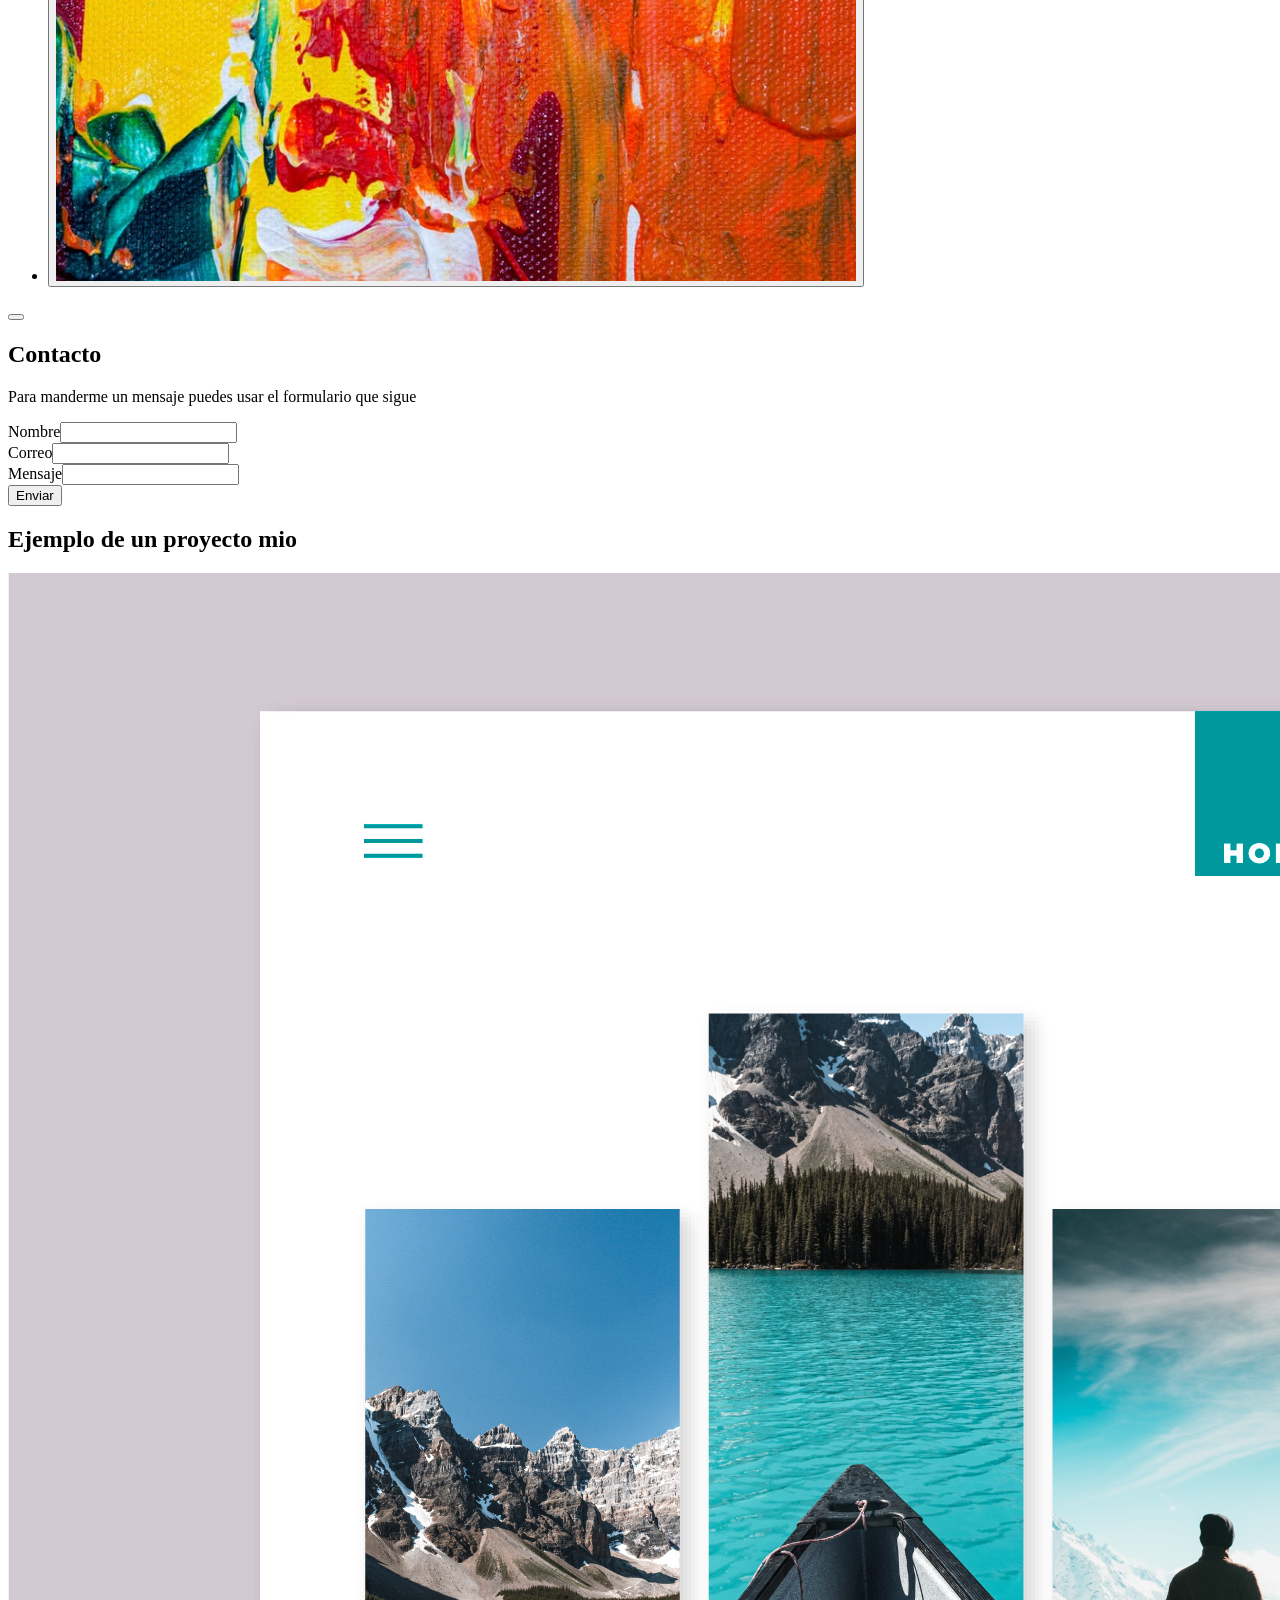
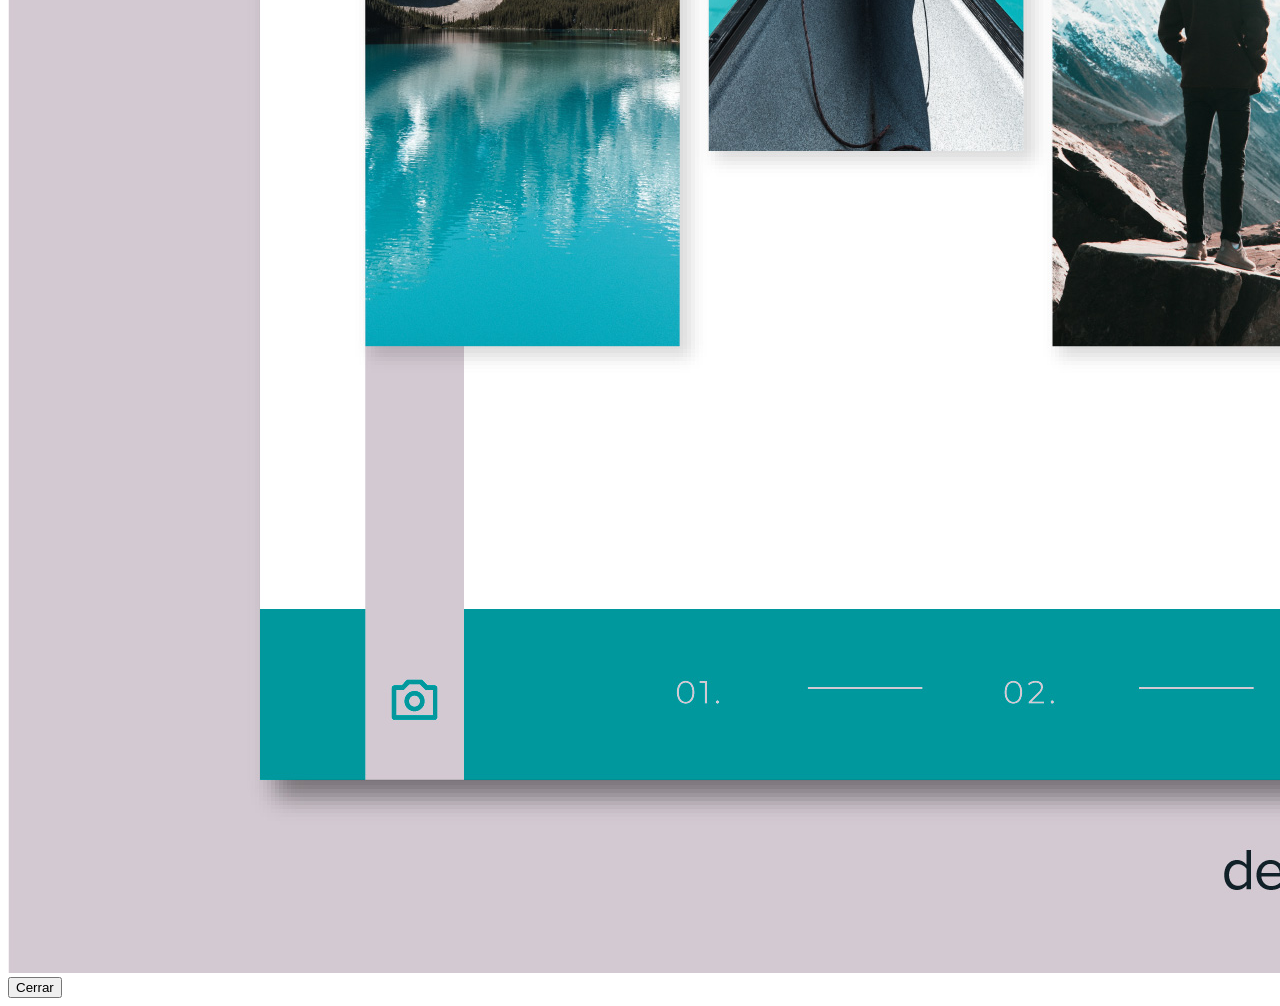
==== commit be33ea13: "modify README , personalize portfolio & remove final version files" ====
--- a/index.html
+++ b/index.html
@@ -12,8 +12,8 @@
 <body>
     <a href="#main" class="skip-link">Saltar al contenido</a>
     <header>
-        <img src="images/juliana.jpeg" alt="Juliana Gomez" class="header-img" />
-        <h1 class="header">Juliana Gomez</h1>
+        <img src="images/photo.jpg" alt="Diego Rojas" class="header-img" />
+        <h1 class="header">Diego Rojas</h1>
         <h2 class="subtitle">Front End Developer</h2>
         <nav>
             <ul class="navigation">
@@ -28,22 +28,20 @@
         <section>
             <h2 class="header">Acerca de</h2>
             <p class="intro">
-                Hola! Soy Juliana 👋 Soy Colombo-Canadiense, amo los gatos y tambien crear cosas lindas para la web 😍 Después de estudiar comunicación social y ciencia política en la universidad, trabajé varios años en mercadeo digital hasta que aprendí a programar.
-                Llevo un poco más de tres años enfocándome en front end, específicamente en JavaScript y accesibilidad. Sueño con una web donde todo el mundo pueda participar. Aquí puedes ver algunos de mis proyectos recientes y también puedes contactarme
-                por si quieres hablar de tecnología, accesibilidad o gatos!</p>
+                Hello 👋 I'm Diego Andres Rojas, a student in the process of front-end developer, I have knowledge in html, css, javascript, I love making web pages, I like them to have good looks and easy usability for the user.</p>
             <ul class="social-media">
                 <li>
-                    <a href="https://twitter.com/gmzjuliana" target="_blank"><img src="images/twitter.png" alt="Twitter" />
+                    <a href="https://twitter.com/darcdev" target="_blank"><img src="images/twitter.png" alt="Twitter" />
                         <p class="social-link-text">Twitter</p>
                     </a>
                 </li>
                 <li>
-                    <a href="https://github.com/gmzjuliana" target="_blank"><img src="images/github-logo.png" alt="GitHub" />
+                    <a href="https://github.com/darcdev" target="_blank"><img src="images/github-logo.png" alt="GitHub" />
                         <p class="social-link-text">GitHub</p>
                     </a>
                 </li>
                 <li>
-                    <a href="https://www.linkedin.com/in/gomezjuliana/" target="_blank"><img src="images/linkedin.png" alt="LinkedIn" />
+                    <a href="https://www.linkedin.com/in/diego-rojas-384010174/" target="_blank"><img src="images/linkedin.png" alt="LinkedIn" />
                         <p class="social-link-text">LinkedIn</p>
                     </a>
                 </li>
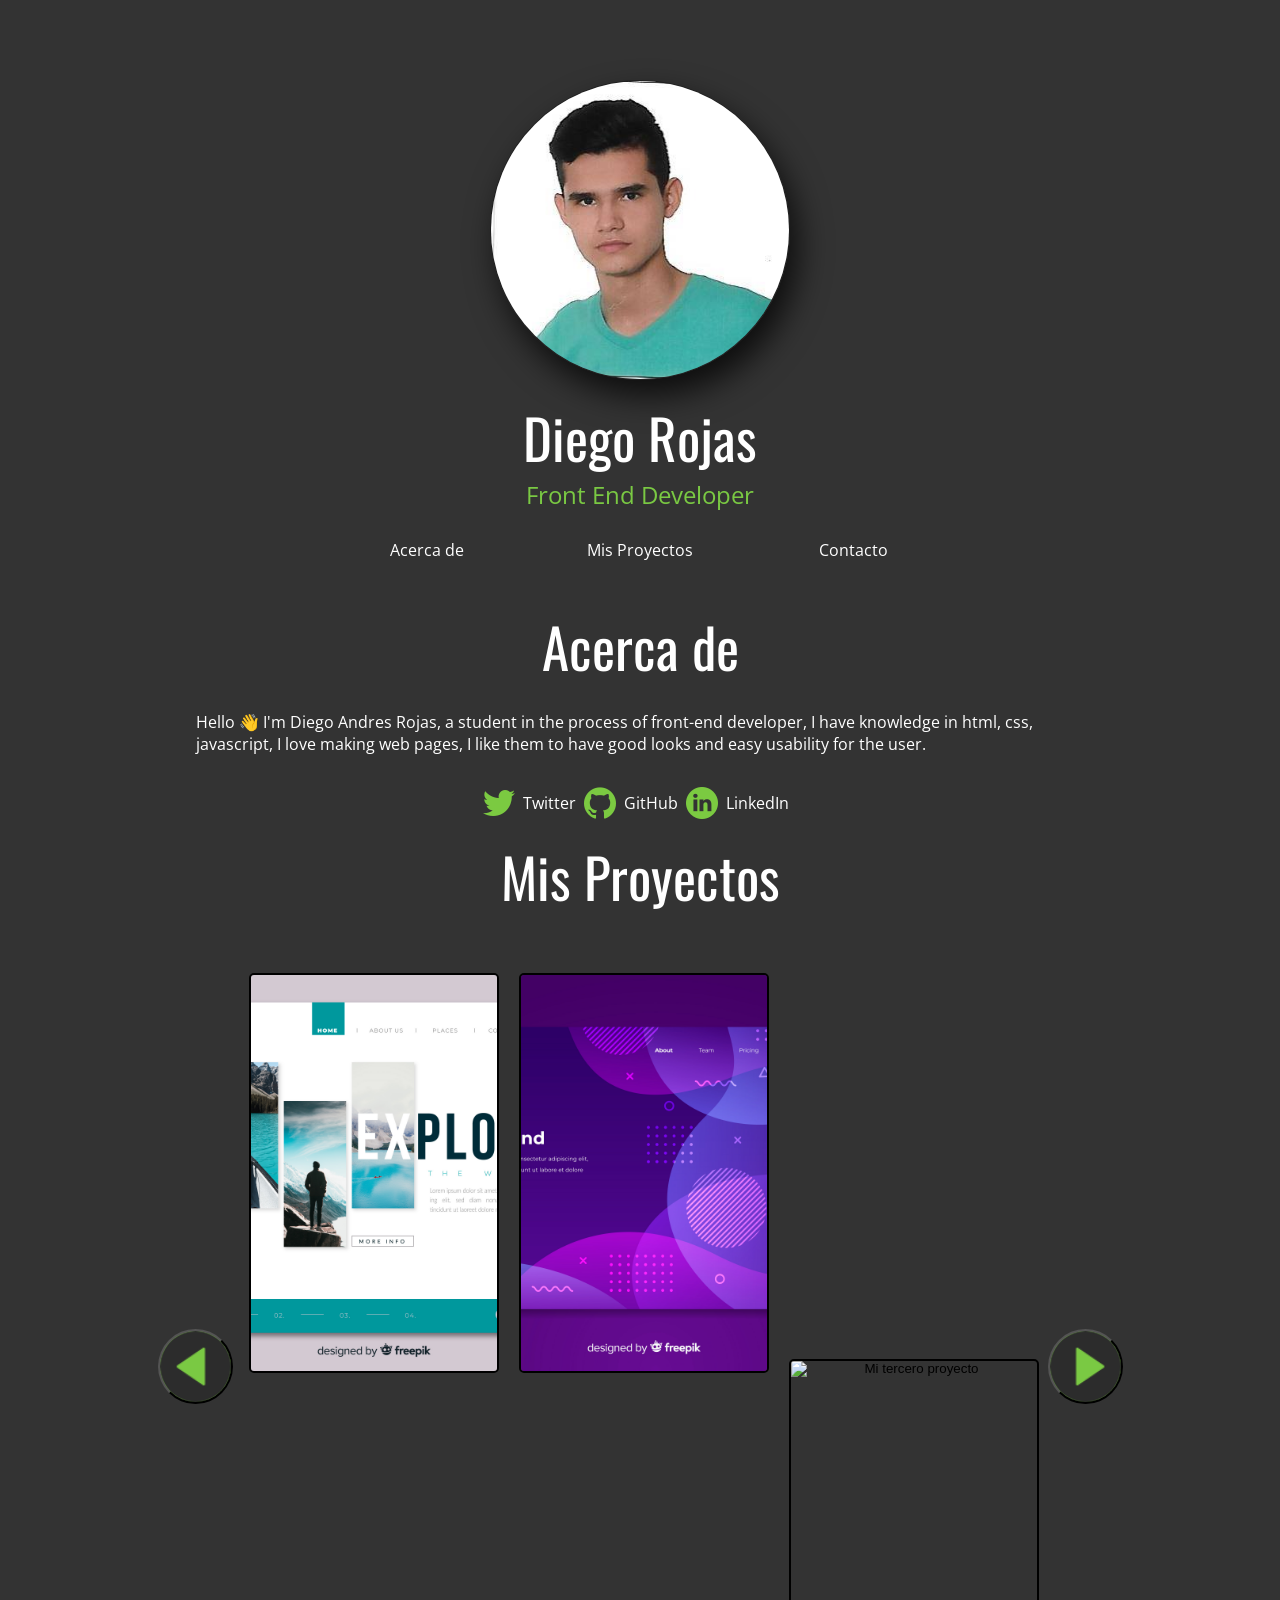
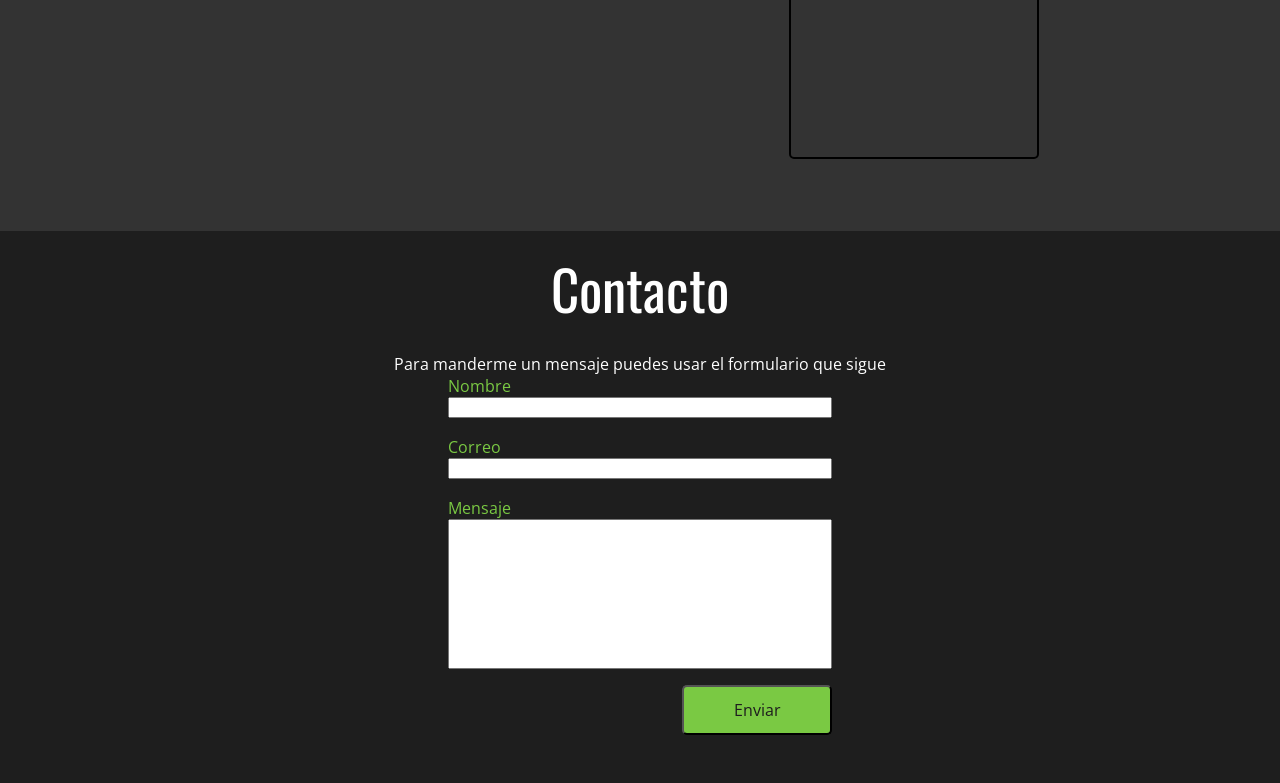
==== commit ce2216c1: "fix path style file" ====
--- a/index.html
+++ b/index.html
@@ -5,7 +5,7 @@
     <meta charset="utf-8" />
     <meta content="width=device-width, initial-scale=1" name="viewport" />
     <title>Mi Portafolio</title>
-    <link href="final.css" rel="stylesheet" />
+    <link href="styles.css" rel="stylesheet" />
     <link href="https://fonts.googleapis.com/css?family=Open+Sans|Oswald&display=swap" rel="stylesheet" />
 </head>
 
@@ -88,7 +88,7 @@
         </div>
     </div>
 
-    <script src="final.js" type="text/javascript"></script>
+    <script src="index.js" type="text/javascript"></script>
 </body>
 
 </html>
--- a/styles.css
+++ b/styles.css
@@ -0,0 +1,369 @@
+/* css reset */
+
+html {
+    box-sizing: border-box;
+    font-size: 16px;
+}
+
+*,
+*:before,
+*:after {
+    box-sizing: inherit;
+}
+
+body,
+h1,
+h2,
+h3,
+h4,
+h5,
+h6,
+p,
+ol,
+ul {
+    margin: 0;
+    padding: 0;
+    font-weight: normal;
+}
+
+ol,
+ul {
+    list-style: none;
+}
+
+img {
+    max-width: 100%;
+    height: auto;
+}
+
+
+/*--- end of reset ----*/
+
+ :root {
+    --blanco: white;
+    --gris-medio: #333333;
+    --gris-oscuro: #1e1e1e;
+    --main-font: "Oswald", sans-serif;
+    --secondary-font: "Open Sans", sans-serif;
+    --shadow: rgba(0, 0, 0, 0.75);
+    --verde: #7ac943;
+}
+
+body,
+header,
+section {
+    align-items: center;
+    background-color: var(--gris-medio);
+    display: flex;
+    flex-direction: column;
+    width: 100%;
+}
+
+.skip-link {
+    height: 0;
+}
+
+.skip-link:focus,
+.skip-link:active {
+    background: var(--verde);
+    border-radius: 5px;
+    color: var(--gris-oscuro);
+    font-family: var(--secondary-font);
+    height: auto;
+    margin: 16px 0 8px;
+    padding: 8px;
+    text-decoration: none;
+    border: 5px solid var(--gris-oscuro);
+    outline: 3px solid var(--verde);
+}
+
+.header {
+    color: var(--blanco);
+    font-family: var(--main-font);
+    font-size: 55px;
+    margin-top: 16px;
+}
+
+.subtitle {
+    color: var(--verde);
+    font-family: var(--secondary-font);
+    font-size: 24px;
+}
+
+.header-img {
+    border-radius: 50%;
+    border: 1px solid var(--gris-oscuro);
+    box-shadow: 8px 16px 32px 0px var(--shadow);
+    height: 300px;
+    margin-top: 80px;
+    width: 300px;
+}
+
+nav {
+    width: 100%;
+}
+
+.navigation {
+    color: var(--blanco);
+    cursor: pointer;
+    display: flex;
+    justify-content: space-around;
+    margin: 24px auto;
+    width: 50%;
+}
+
+.nav-item a {
+    text-decoration: none;
+    color: var(--blanco);
+}
+
+.nav-item {
+    align-items: center;
+    border-radius: 5px;
+    display: flex;
+    font-family: var(--secondary-font);
+    height: 30px;
+    justify-content: center;
+    width: 33%;
+}
+
+.nav-item:hover,
+.nav-item:hover a {
+    background-color: var(--verde);
+    color: var(--gris-oscuro);
+    cursor: pointer;
+}
+
+.nav-item:focus-within {
+    background-color: var(--verde);
+}
+
+.nav-item a:focus {
+    outline: none;
+    color: var(--gris-oscuro);
+}
+
+.intro {
+    margin: 24px 196px 0;
+    font-family: var(--secondary-font);
+    color: var(--blanco);
+}
+
+.social-media {
+    align-items: center;
+    display: flex;
+    justify-content: space-around;
+    margin: 32px auto 0;
+}
+
+.social-media li a {
+    align-items: center;
+    display: flex;
+    color: var(--blanco);
+    font-family: var(--secondary-font);
+    text-decoration: none;
+}
+
+.social-media li a:focus {
+    outline: none;
+}
+
+.social-media li:focus-within {
+    outline: 3px solid var(--verde);
+    padding: 8px;
+}
+
+.social-link-text {
+    padding-right: 8px;
+    padding-left: 8px;
+}
+
+.carousel {
+    align-items: center;
+    display: flex;
+    margin: 48px 0 64px;
+}
+
+.window {
+    overflow: hidden;
+    width: 815px;
+    padding: 8px;
+}
+
+.project-container {
+    left: 0;
+    position: relative;
+    width: 1500px;
+}
+
+.project-container li {
+    display: inline-block;
+}
+
+.project-container button {
+    background: none;
+    border: none;
+    padding: 0;
+}
+
+.project-container button:focus-within {
+    outline: 3px solid var(--verde);
+}
+
+.project-img {
+    border-radius: 5px;
+    border: 2px solid #000;
+    display: inline-block;
+    height: 400px;
+    margin: 0 8px;
+    transition: all 0.2s ease-in-out;
+    width: 250px;
+    object-fit: cover;
+}
+
+.project:hover {
+    cursor: pointer;
+    transform: scale(1.1);
+}
+
+.arrow {
+    height: 75px;
+    transition: all 0.2s ease-in-out;
+    width: 75px;
+}
+
+.arrow:hover {
+    transform: scale(1.1);
+}
+
+.arrow-left {
+    background: center / contain no-repeat url(./images/play-button-left.png);
+    background-color: var(--verde);
+    border-radius: 50%;
+}
+
+.arrow-right {
+    background: center / contain no-repeat url(./images/play-button-right.png);
+    background-color: var(--verde);
+    border-radius: 50%;
+}
+
+.arrow:focus {
+    outline: 3px solid var(--verde);
+}
+
+.contact-section {
+    align-items: center;
+    background-color: var(--gris-oscuro);
+    display: flex;
+    flex-direction: column;
+    width: 100%;
+}
+
+.form-container {
+    display: flex;
+    flex-direction: column;
+    width: 30%;
+}
+
+.form-label,
+.message-input {
+    color: var(--verde);
+    font-family: var(--secondary-font);
+}
+
+.message-input input {
+    height: 150px;
+    margin-bottom: 16px;
+}
+
+input {
+    width: 100%;
+}
+
+input:focus {
+    outline: 3px solid var(--verde);
+    padding: 8px;
+}
+
+.send-button,
+.modal-button {
+    align-items: center;
+    background-color: var(--verde);
+    border-radius: 5px;
+    color: var(--gris-oscuro);
+    font-family: var(--secondary-font);
+    display: flex;
+    height: 50px;
+    justify-content: center;
+    margin-bottom: 48px;
+    width: 150px;
+    margin-left: auto;
+    font-size: 16px;
+    cursor: pointer;
+}
+
+.send-button:focus,
+.modal-button:focus {
+    border: 5px solid var(--gris-oscuro);
+    outline: 3px solid var(--verde);
+}
+
+#name-error {
+    color: var(--blanco);
+    font-family: var(--secondary-font);
+}
+
+.notification {
+    align-items: center;
+    background-color: var(--verde);
+    border-radius: 5px;
+    box-shadow: 8px 16px 32px 0px var(--shadow);
+    color: var(--gris-oscuro);
+    display: none;
+    font-family: var(--secondary-font);
+    height: 50px;
+    justify-content: center;
+    position: fixed;
+    right: 24px;
+    top: 24px;
+    width: 300px;
+}
+
+.modal-container {
+    align-items: center;
+    background-color: rgba(000, 000, 000, 0.2);
+    display: none;
+    height: 100vh;
+    justify-content: center;
+    position: fixed;
+    width: 100vw;
+}
+
+#modal-header {
+    outline: 3px solid var(--verde);
+}
+
+.modal {
+    align-items: center;
+    background-color: var(--gris-oscuro);
+    border-radius: 5px;
+    border: 2px solid #000;
+    display: flex;
+    flex-direction: column;
+    height: 600px;
+    justify-content: center;
+    position: fixed;
+    top: 5%;
+    width: 700px;
+    padding: 56px;
+}
+
+.modal-project-image {
+    background: center / cover no-repeat url(./images/project1.png);
+    border-radius: 5px;
+    border: 2px solid #000;
+    height: 400px;
+    margin: 16px;
+    width: 550px;
+}
